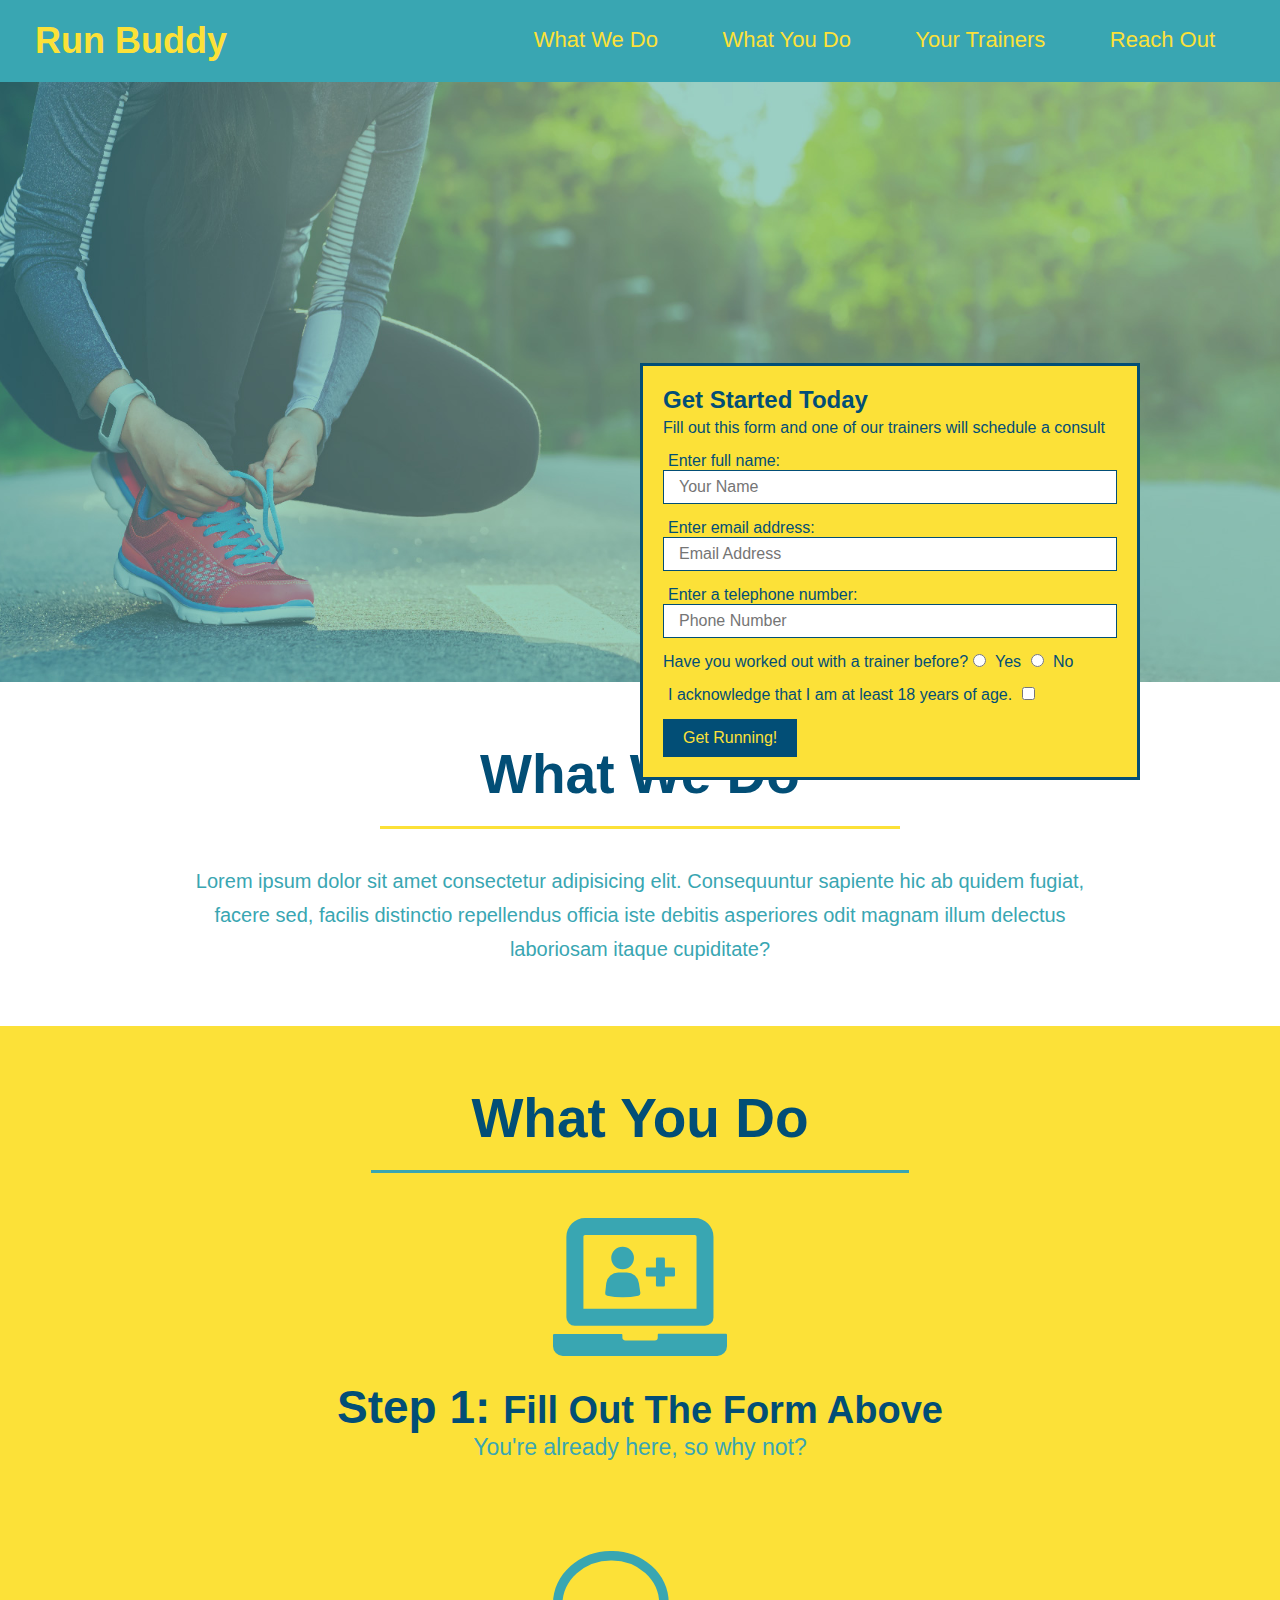
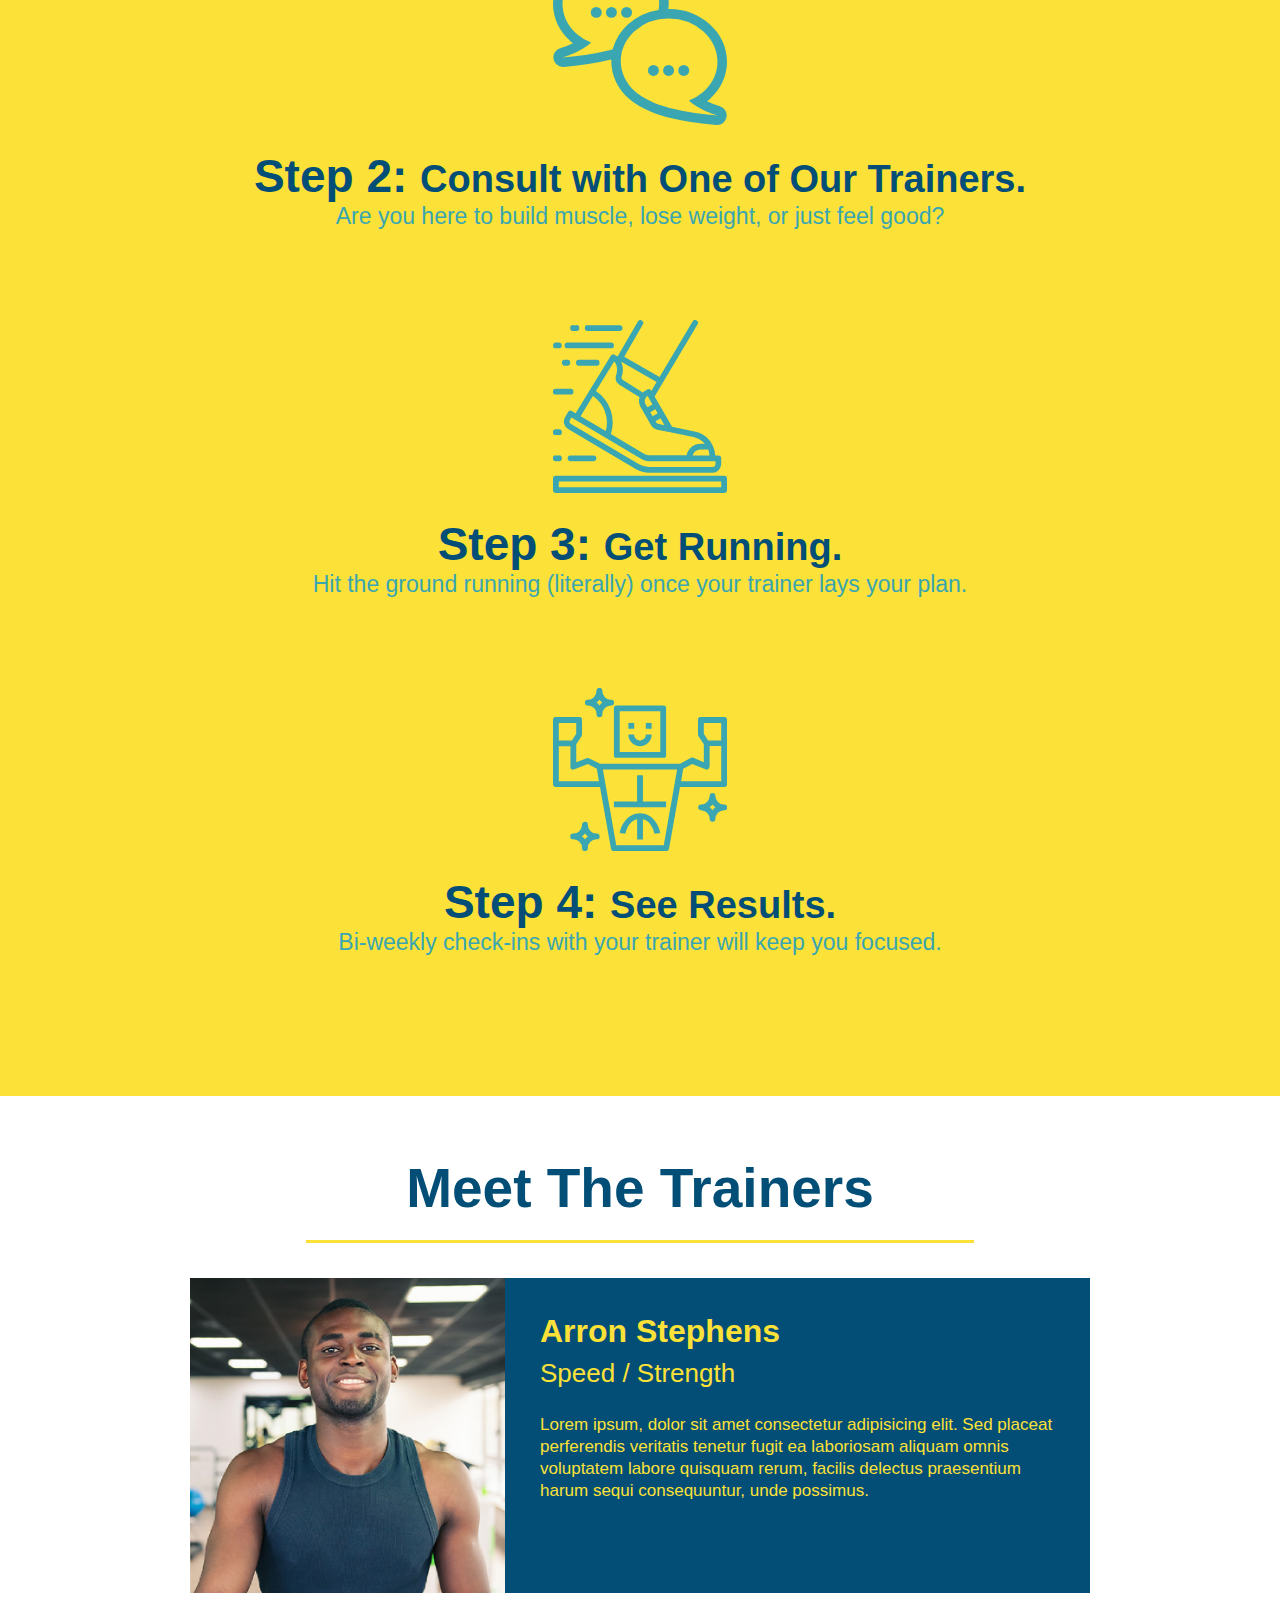
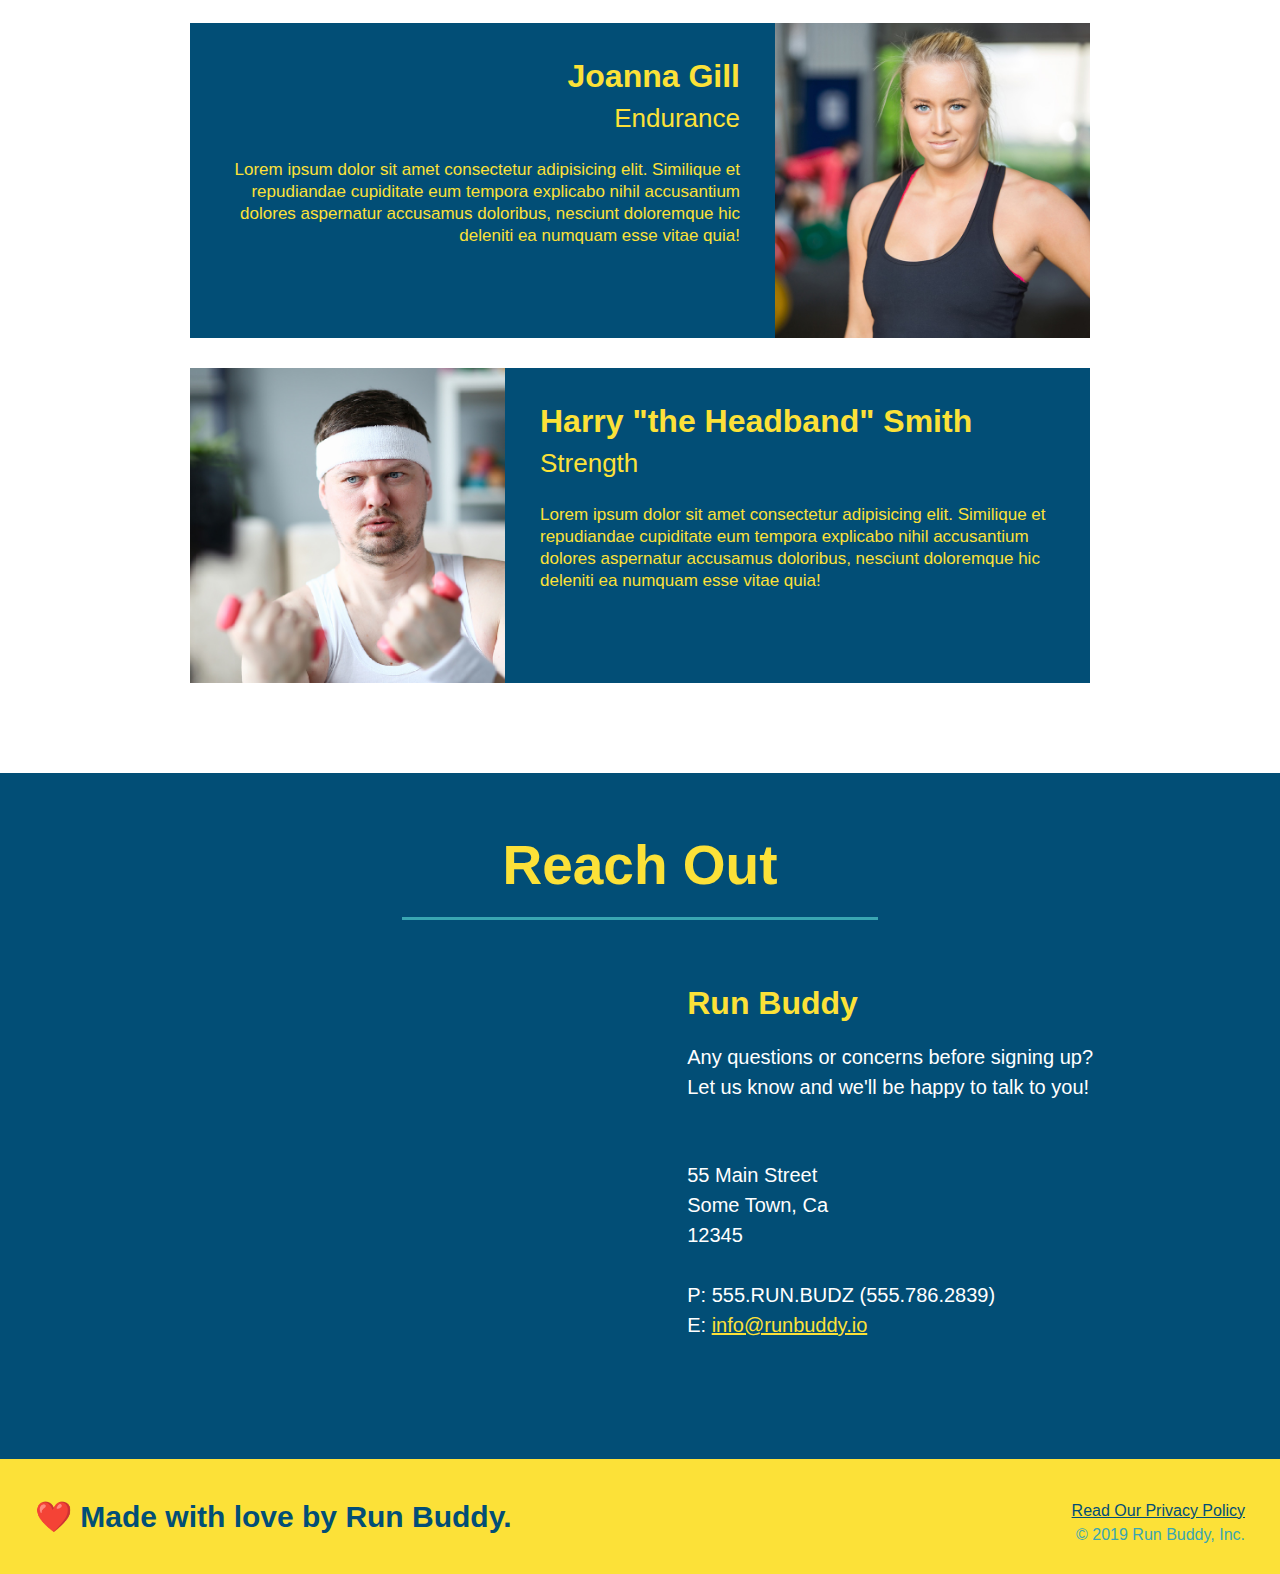
==== index.html @ 8a3dc340 "style contact info" ====
<!DOCTYPE html>
<html lang="en">
    <head>
        <meta charset="UTF-8" />
        <title>Run Buddy</title>
        <link rel="stylesheet" href="./assets/css/style.css"/>
    </head>
    <body>
        <!--NAVIGATION-->
        <header>
           <h1>
               <a href="/">Run Buddy</a></h1>
           <nav>
               <!--Unordered List ELement-->
               <ul>
                   <!--List item Element-->
                   <li>
                       <!--Anchor Element-->
                       <a href="#what-we-do">What We Do</a>
                   </li>
                   <li>
                       <a href="#what-you-do">What You Do</a>
                   </li>
                   <li>
                       <a href="#your-trainers">Your Trainers</a>
                   </li>
                   <li>
                       <a href="#reach-out">Reach Out</a>
                   </li>
               </ul>
            </nav>
        </header>
        
        <!--JUMBOTRON/HERO-->
        <section class="hero">
            <div class="hero-form">
                <h3>Get Started Today</h3>
                <p>Fill out this form and one of our trainers will schedule a consult</p>
                <!-- Add form element -->
                <form>
                    <label for="name">Enter full name:</label>
                    <input type="text" placeholder="Your Name" name="name" id="name" class="form-input"/>
                    <label for="email">Enter email address:</label>
                    <input type="email" placeholder="Email Address" name="email" id="email" class="form-input"/>
                    <label for="phone">Enter a telephone number:</label>
                    <input type="tel" placeholder="Phone Number" name="phone" id="phone" class="form-input"/>
                    <p>
                        Have you worked out with a trainer before?
                        <input type="radio" name="trainer-confirm" id="trainer-yes" />
                        <label for="trainer-yes">Yes</label>
                        <input type="radio" name="trainer-confirm" id="trainer-no" />
                        <label for="trainer-no">No</label>
                    </p>
                    <p>
                        <label for="checkbox">
                            I acknowledge that I am at least 18 years of age.
                        </label>
                        <input type="checkbox" name="age-confirm" id="checkbox" />
                    </p>
                    <button type="submit">
                        Get Running!
                    </button>
                </form>
            </div>
        </section>
        <!-- end hero -->
        
        <!--"What We Do" Section-->
        <section id="what-we-do" class="intro">
            <h2 class="section-title primary-border">What We Do</h2>
            <p>
                Lorem ipsum dolor sit amet consectetur adipisicing elit. Consequuntur sapiente hic ab quidem fugiat, facere sed, facilis distinctio repellendus officia iste debitis asperiores odit magnam illum delectus laboriosam itaque cupiditate?
            </p>
        </section>

        <!--"What You Do" Section-->
        <section id="what-you-do" class="steps">
            <h2 class="section-title secondary-border">What You Do</h2>
            <div>
                <img src="./assets/images/01-04-svgs/step-1.svg" alt=""/>
                <h3>Step 1: <span>Fill Out The Form Above</span></h3>
                <p>You're already here, so why not?</p>
            </div>

            <div>
                <img src="./assets/images/01-04-svgs/step-2.svg" alt=""/>
                <h3>Step 2: <span>Consult with One of Our Trainers.</span></h3>
                <p>Are you here to build muscle, lose weight, or just feel good?</p>
            </div>

            <div>
                <img src="./assets/images/01-04-svgs/step-3.svg" alt=""/>
                <h3>Step 3: <span>Get Running.</span></h3>
                <p>Hit the ground running (literally) once your trainer lays your plan.</p>
            </div>

            <div>
                <img src="./assets/images/01-04-svgs/step-4.svg" alt=""/>
                <h3>Step 4: <span>See Results.</span></h3>
                <p>Bi-weekly check-ins with your trainer will keep you focused.</p>
            </div>
        </section>

        <!--"Meet The Trainers" Section-->
        <section class="trainers" id="your-trainers">
            <h2 class="section-title primary-border">Meet The Trainers</h2>
            <article class="trainer">
                <img src="./assets/images/01-05-trainers/trainer-1.jpg" alt="Arron Stephens in his workout clothes, ready to pump some iron"/>
               <div class="trainer-bio text-left">
                   <h3>Arron Stephens</h3>
                    <h4>Speed / Strength</h4>
                    <p>
                    Lorem ipsum, dolor sit amet consectetur adipisicing elit. Sed placeat 
                    perferendis veritatis tenetur fugit ea laboriosam aliquam omnis voluptatem labore quisquam rerum, 
                    facilis delectus praesentium harum sequi consequuntur, unde possimus.
                    </p>
                </div>
            </article>

            <!-- second trainer bio-->
            <article class="trainer">
                <div class="trainer-bio text-right">
                    <h3>Joanna Gill</h3>
                    <h4>Endurance</h4>
                    <p>
                        Lorem ipsum dolor sit amet consectetur adipisicing elit. 
                        Similique et repudiandae cupiditate eum tempora explicabo 
                        nihil accusantium dolores aspernatur accusamus doloribus, 
                        nesciunt doloremque hic deleniti ea numquam esse vitae quia!
                    </p>
                </div>
                <img src="./assets/images/01-05-trainers/trainer-2.jpg" alt="Joanna Gill cooling off after a workout" />
            </article>

            <!-- third trainer bio -->
            <article class="trainer">
                <img src="./assets/images/01-05-trainers/trainer-3.jpg" alt="Joanna Gill cooling off after a workout" />
                <div class="trainer-bio text-left">
                    <h3>Harry "the Headband" Smith</h3>
                    <h4>Strength</h4>
                    <p>
                        Lorem ipsum dolor sit amet consectetur adipisicing elit. 
                        Similique et repudiandae cupiditate eum tempora explicabo 
                        nihil accusantium dolores aspernatur accusamus doloribus, 
                        nesciunt doloremque hic deleniti ea numquam esse vitae quia!
                    </p>
                </div>
            </article>
        </section>


        <!--"Reach Out" Section-->
        <section class="contact" id="reach-out">
            <h2 class="section-title secondary-border">Reach Out</h2>
            <div class="contact-info">
                <iframe src="https://www.google.com/maps/embed?pb=!1m18!1m12!1m3!1d3152.6038436099852!2d-122.24649484953794!3d37.799322879655556!2m3!1f0!2f0!3f0!3m2!1i1024!2i768!4f13.1!3m3!1m2!1s0x808f873d0c68a0df%3A0xd784c2291c7b2794!2s718%20E%2022nd%20St%2C%20Oakland%2C%20CA%2094606!5e0!3m2!1sen!2sus!4v1647657589157!5m2!1sen!2sus" 
                style="border:0;" 
                allowfullscreen="" 
                loading="lazy">
                </iframe>
                <div>
                    <h3>Run Buddy</h3>
                    <p>
                        Any questions or concerns before signing up? 
                        <br/>
                        Let us know and we'll be happy to talk to you!
                    </p> 
                    <br/>
                    <address>
                        55 Main Street <br/>
                        Some Town, Ca <br/>
                        12345<br/>
                        <br/>
                        P: 555.RUN.BUDZ (555.786.2839)<br/>
                        E: <a href="mailto:info@runbuddy.io">info@runbuddy.io</a>
                    </address>
                </div>
            </div>
        </section>

        <!--Footer-->
        <footer>
            <h2>❤️ Made with love by Run Buddy.</h2>
            <div>
                <a href="#">Read Our Privacy Policy</a> <br/>
                &copy; 2019 Run Buddy, Inc.
            </div>
        </footer>
    </body>

</html>
---- assets/css/style.css ----
/* REMOVING DEFAULT BROWSER STYLING */
* {
    margin: 0;
    padding: 0;
    box-sizing: border-box;
}
/* SETTING DEFAULT FONT COLOR/FAMILY */
body {
    color: #39a6b2;
    font-family: Helvetica, Arial, sans-serif;
}
/* BEGIN HEADER */
/* HEADER POSITION/ BACKGROUND COLOR */
header {
    padding: 20px 35px;
    background-color: #39a6b2;
}
/* HEADER FONT STYLE/COLOR */
header h1 {
    font-weight: bold;
    font-size: 36px;
    color: #fce138;
    margin: 0;
    /* ADDING SPACE FOR NAV LINKS IN HEADER BLOCK */
    display: inline;
}
/* REMOVING BLUE UNDERLINE OF <a> /ADDING COLOR */
header a {
    text-decoration: none;
    color: #fce138;
}
/* MOVING NAV LINKS TO THE RIGHT OF THE PAGE */
header nav {
    float: right;
    margin: 7px 0;
}
/* CHANGING NAV <li> ELEM FROM BLOCK TO INLINE */
header nav ul li {
    display: inline;
}
/* FURTHER STYLING FONT OF NAV LINKS */
header nav ul li a {
    margin: 0 30px;
    font-weight: lighter;
    font-size: 22px;
}
/* END HEADER */

/* FOOTER STYLING */
/* FOOTER BGRND COLOR & POSITION */
footer {
    background: #fce138;
    width: 100%;
    padding: 40px 35px;
}
/*ALLOW SPACE FOR RIGHT HAND <div> INLINE ELEMENT*/
/*FONT COLOR/ LOCATION FOR h2 ELEMENT*/
footer h2 {
    display: inline;
    color: #024e76;
    font-size: 30px;
    margin: 0;
}
/*STYLE FOR <div> CONTAINER*/
footer div {
    float: right;
    line-height: 1.5;
    text-align: right;
}
footer a {
    color: #024e76;
}
/* END FOOTER */

/* BEGIN HERO STYLE */
.hero {
    background-image: url(../images/hero-image.jpeg);
    height: 600px;
    background-size: cover;
    background-position: center;
}
/* END HERO STYLE */

/* BEGIN HERO-FORM */
.hero-form {
    border: solid 3px #024e76; 
    background-color: #fce138;
    padding: 20px;
    width: 500px;
    color: #024e76;
    position: absolute;
    bottom: 120px;
    right: 140px;
}
.hero-form h3 {
    font-size: 24px;
    margin: 0px;
}
.hero-form p {
    margin: 5px 0 15px 0;
}
.form-input {
    border: 1px solid #024e76;
    display: block;
    padding: 7px 15px;
    font-size: 16px;
    color: #024e76;
    width: 100%;
    margin-bottom: 15px;
}
.hero-form label {
    margin: 0px 5px;
}
.hero-form button {
    color: #fce138;
    background-color: #024e76;
    border: none;
    padding: 10px 20px;
    font-size: 16px;
}
/* END HERO-FORM */

/* SECTION STYLE */
section {
    padding: 60px;
}
/* STYLE h2 ELEMENTS */
.section-title {
    font-size: 55px;
    color: #024e76;
    margin-bottom: 35px;
    padding: 0 100px 20px 100px;
    display: inline-block;
    border-bottom: 3px solid;
}

.primary-border {
    border-color:#fce138;
}

.secondary-border {
    border-color: #39a6b2;
}
/* END h2 ELEMENTS */

/* WHAT WE DO */
.intro {
    text-align: center;
}
.intro p {
    line-height: 1.7;
    color: #39a6b2;
    width: 80%;
    font-size: 20px;
    margin: 0 auto;
}
/* END WHAT WE DO */

/* BEGIn WHAT YOU DO */
.steps {
    text-align: center;
    background: #fce138
}
.steps div {
    margin-bottom: 80px;
}

.steps img {
    width: 15%;
    margin: 10px 0;
}

.steps h3 {
    color: #024e76;
    font-size: 46px;
    margin-top: 10px;
}

.steps span {
    font-size: 38px;
}

.steps p {
    color: #39a6b2;
    font-size: 23px;
}
/* END SECTION STYLE */

/* BEGIN TRAINERS STYLE */
.trainers {
    text-align: center;
}

.trainer {
    width: 900px;
    margin: 0 auto 30px auto;
    background: #024e76;
    color: #fce138;
    overflow: auto;
}

.trainer img {
    width: 35%;
    float: left;
}

.trainer-bio {
    padding: 35px;
    float: left;
    width: 65%;
}

.text-left {
    text-align: left;
}

.text-right {
    text-align: right;
}

.trainer-bio h3 {
    font-size: 32px;
    margin-bottom: 8px;
}

.trainer-bio h4 {
    font-weight: lighter;
    font-size: 26px;
    margin-bottom: 25px;
}

.trainer-bio p {
    font-size: 17px;
    line-height: 1.3;
}
/* END TRAINER SECTION */

/* REACH OUT SECTION */
.contact {
    text-align: center;
    background: #024e76;
}
.contact h2 {
    color: #fce138;
}
.contact-info iframe {
    margin: 20px;
    width: 400px;
    height: 400px;
}
.contact-info div {
    width: 410px;
    display: inline-block;
    vertical-align: top;
    text-align: left;
    margin: 30px 0 0 60px;
    color: white;
  }
.contact-info h3 {
    font-size: 32px;
    color: #fce138;
}
.contact-info p, .contact-info address {
    margin: 20px 0;
    line-height: 1.5;
    font-size: 20px;
    font-style: normal;
}
.contact-info a {
    color: #fce138
}

/* REACH OUT STYLE END */
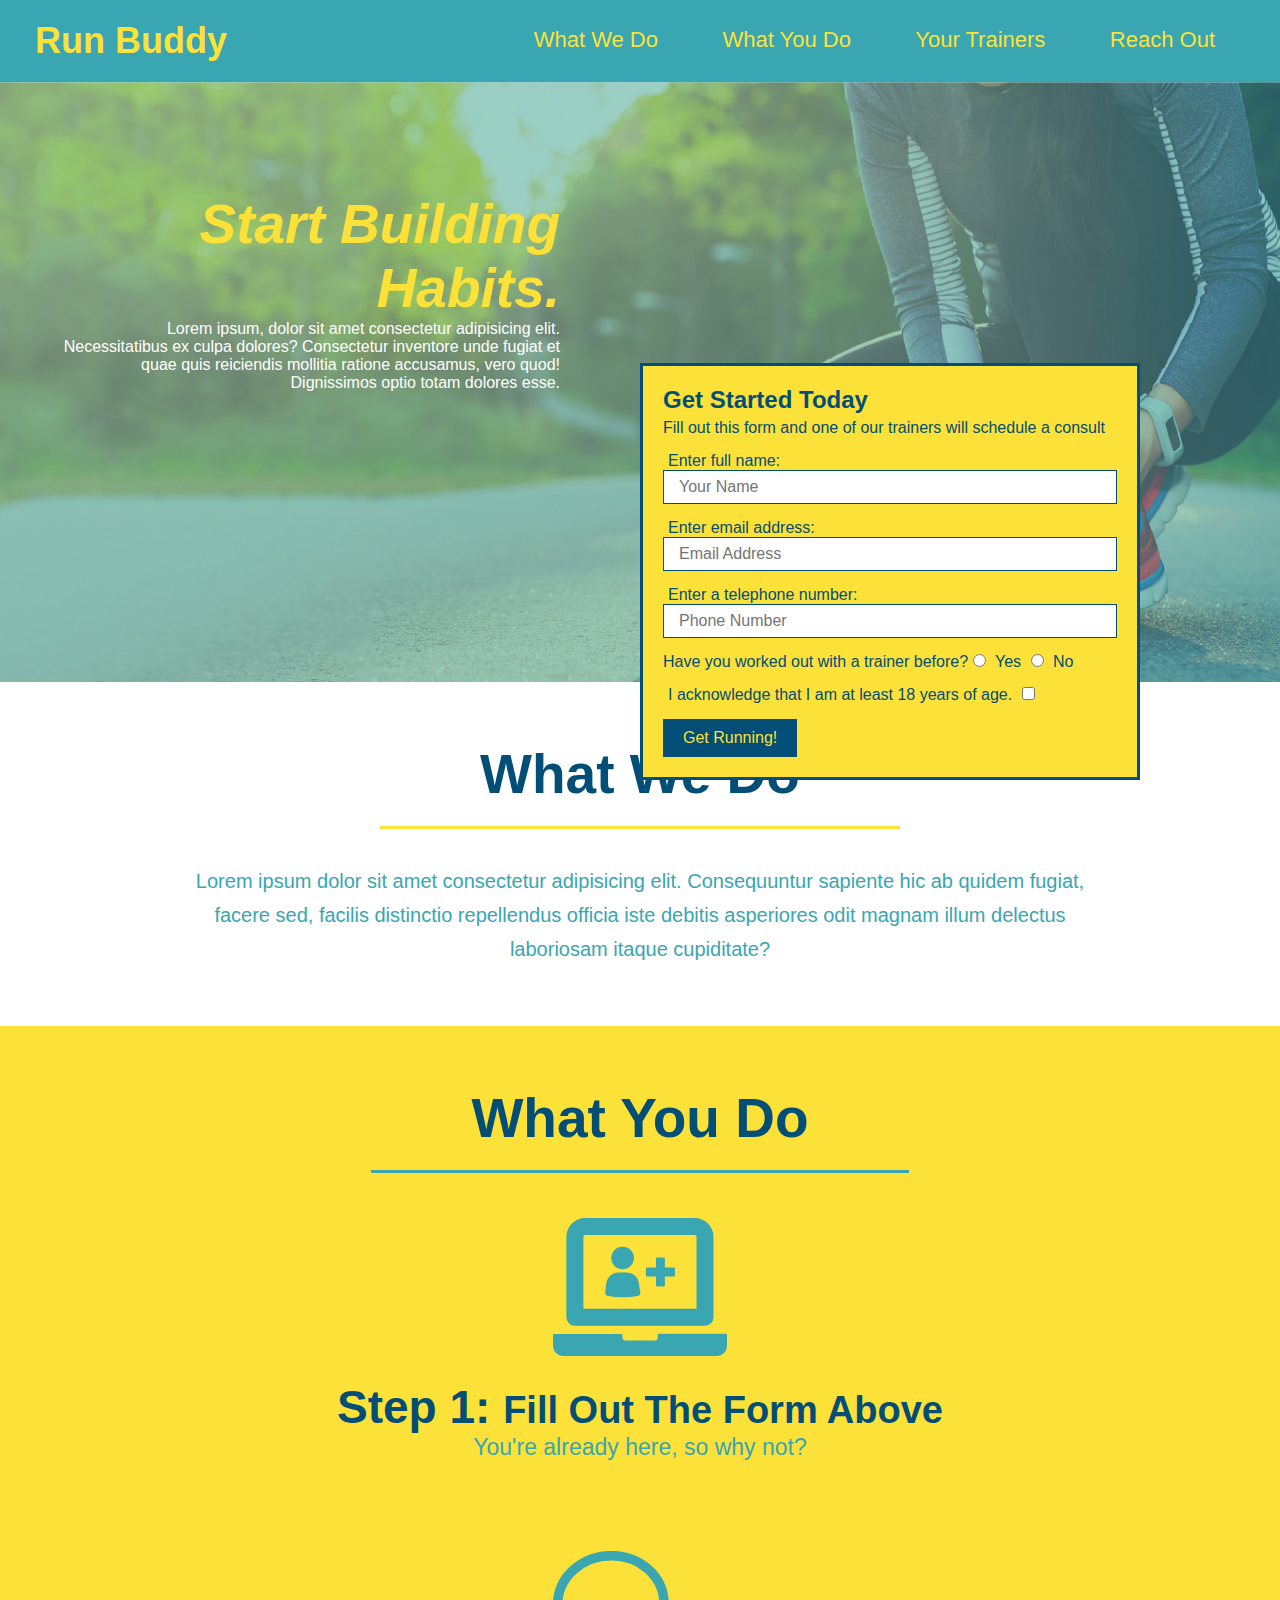
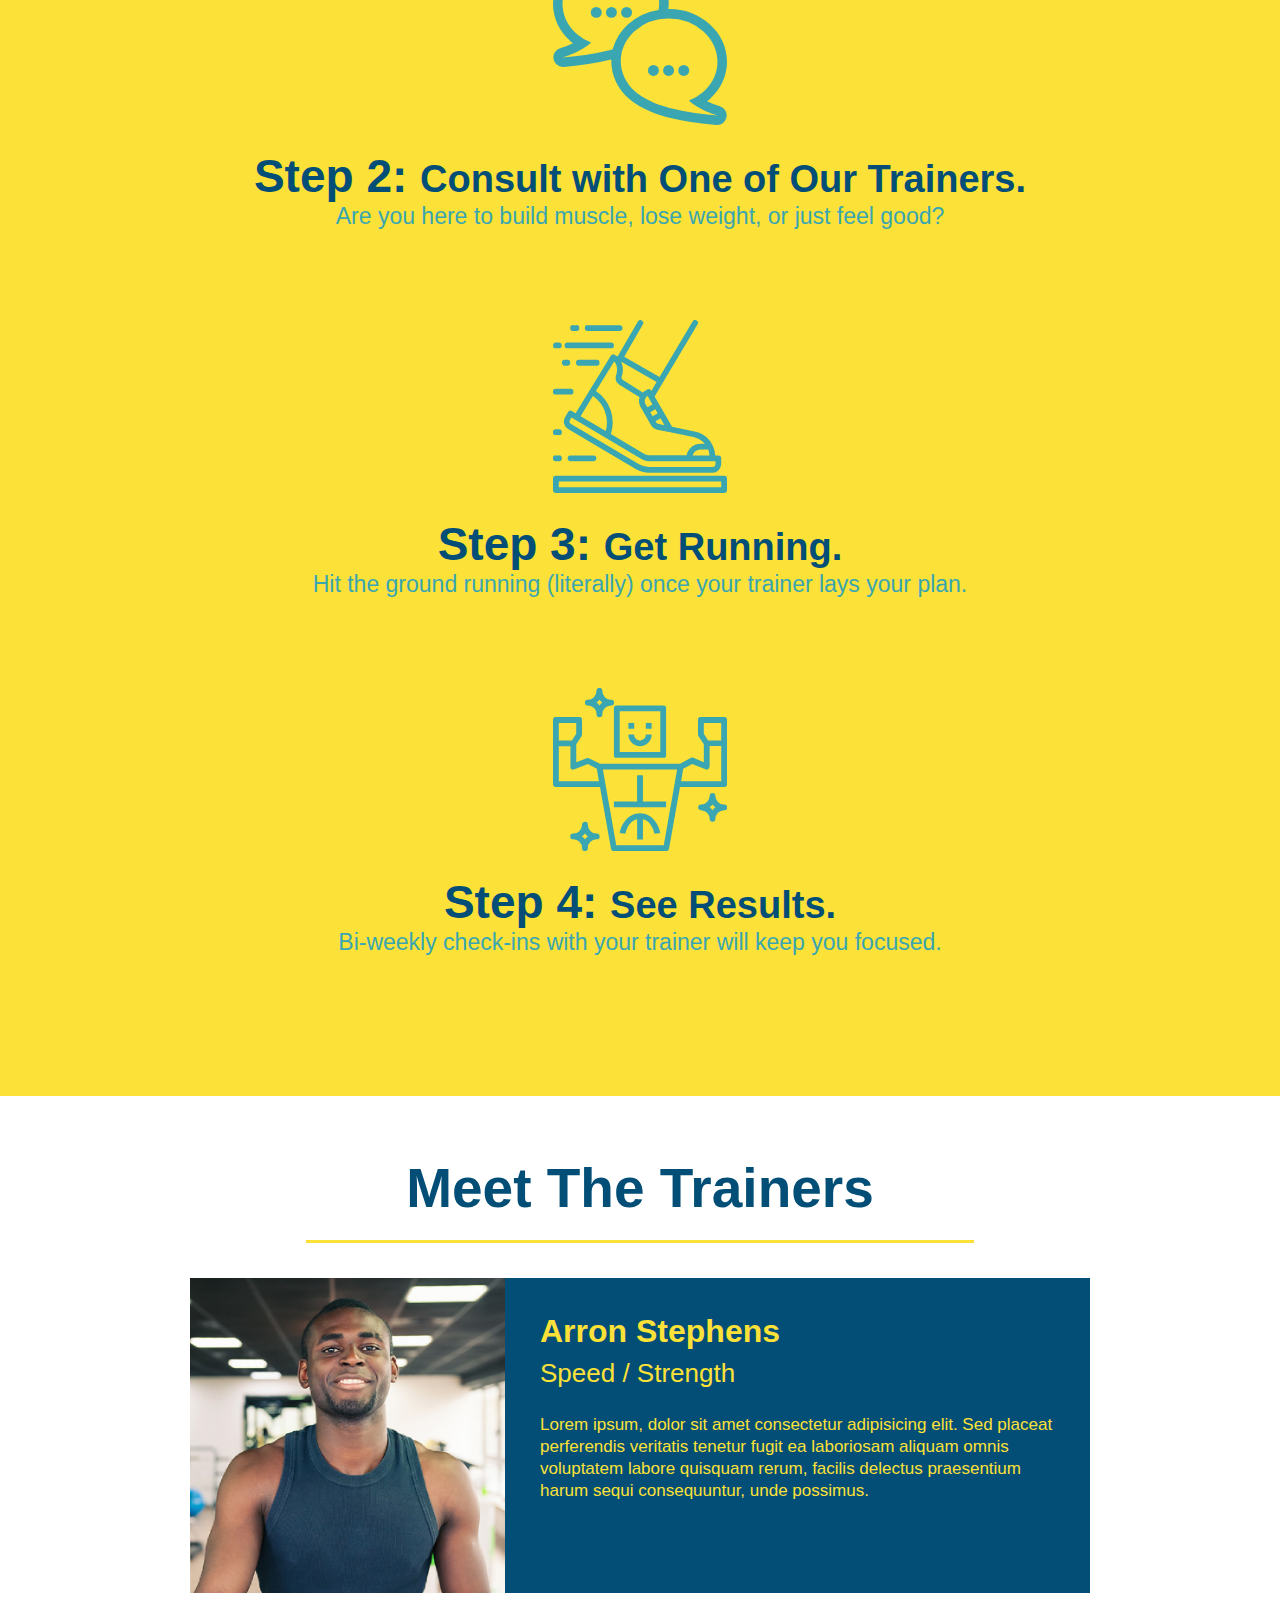
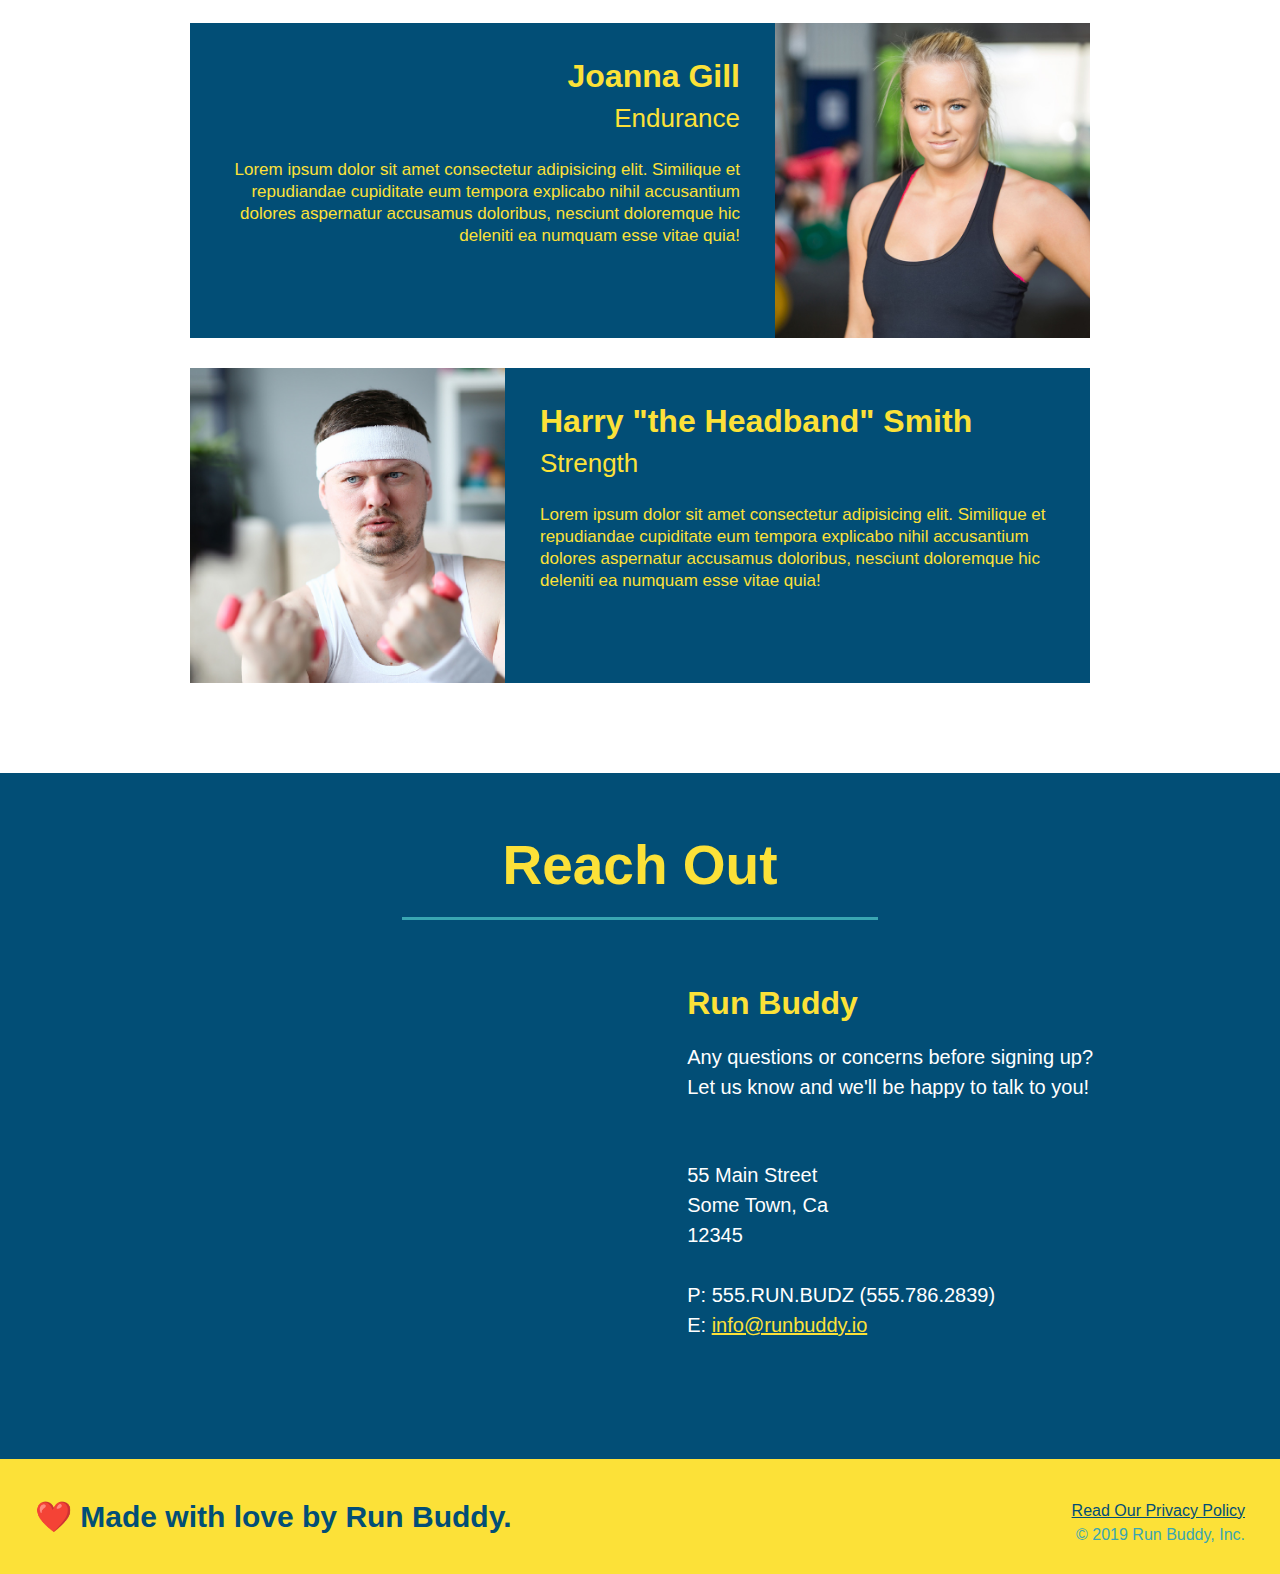
==== commit 1571bd16: "add content to hero and replace image" ====
--- a/index.html
+++ b/index.html
@@ -9,7 +9,7 @@
         <!--NAVIGATION-->
         <header>
            <h1>
-               <a href="/">Run Buddy</a></h1>
+               <a href="./index.html">Run Buddy</a></h1>
            <nav>
                <!--Unordered List ELement-->
                <ul>
@@ -33,6 +33,16 @@
         
         <!--JUMBOTRON/HERO-->
         <section class="hero">
+            <article class="hero-text">
+                <h1>Start Building Habits.</h1>
+                <p>
+                    Lorem ipsum, dolor sit amet consectetur adipisicing elit. 
+                    Necessitatibus ex culpa dolores? Consectetur inventore 
+                    unde fugiat et quae quis reiciendis mollitia ratione 
+                    accusamus, vero quod! Dignissimos optio totam dolores esse.
+                </p>
+
+            </article>
             <div class="hero-form">
                 <h3>Get Started Today</h3>
                 <p>Fill out this form and one of our trainers will schedule a consult</p>
@@ -182,7 +192,7 @@
         <footer>
             <h2>❤️ Made with love by Run Buddy.</h2>
             <div>
-                <a href="#">Read Our Privacy Policy</a> <br/>
+                <a href="./privacy-policy.html">Read Our Privacy Policy</a> <br/>
                 &copy; 2019 Run Buddy, Inc.
             </div>
         </footer>
--- a/assets/css/style.css
+++ b/assets/css/style.css
@@ -72,15 +72,29 @@
 }
 /* END FOOTER */
 
-/* BEGIN HERO STYLE */
+/* homepage hero */
 .hero {
     background-image: url(../images/hero-image.jpeg);
     height: 600px;
     background-size: cover;
     background-position: center;
 }
-/* END HERO STYLE */
-
+
+/* BEGIN HERO-TEXT */
+.hero-text {
+    float: center;
+    text-align: right;
+    width: 500px;
+    padding: 50px 0 650px 0;
+}
+.hero-text h1 {
+    color: #fce138;
+    font-style: italic;
+    font-size: 55px;
+}
+.hero-text p {
+    color: white;
+}
 /* BEGIN HERO-FORM */
 .hero-form {
     border: solid 3px #024e76; 
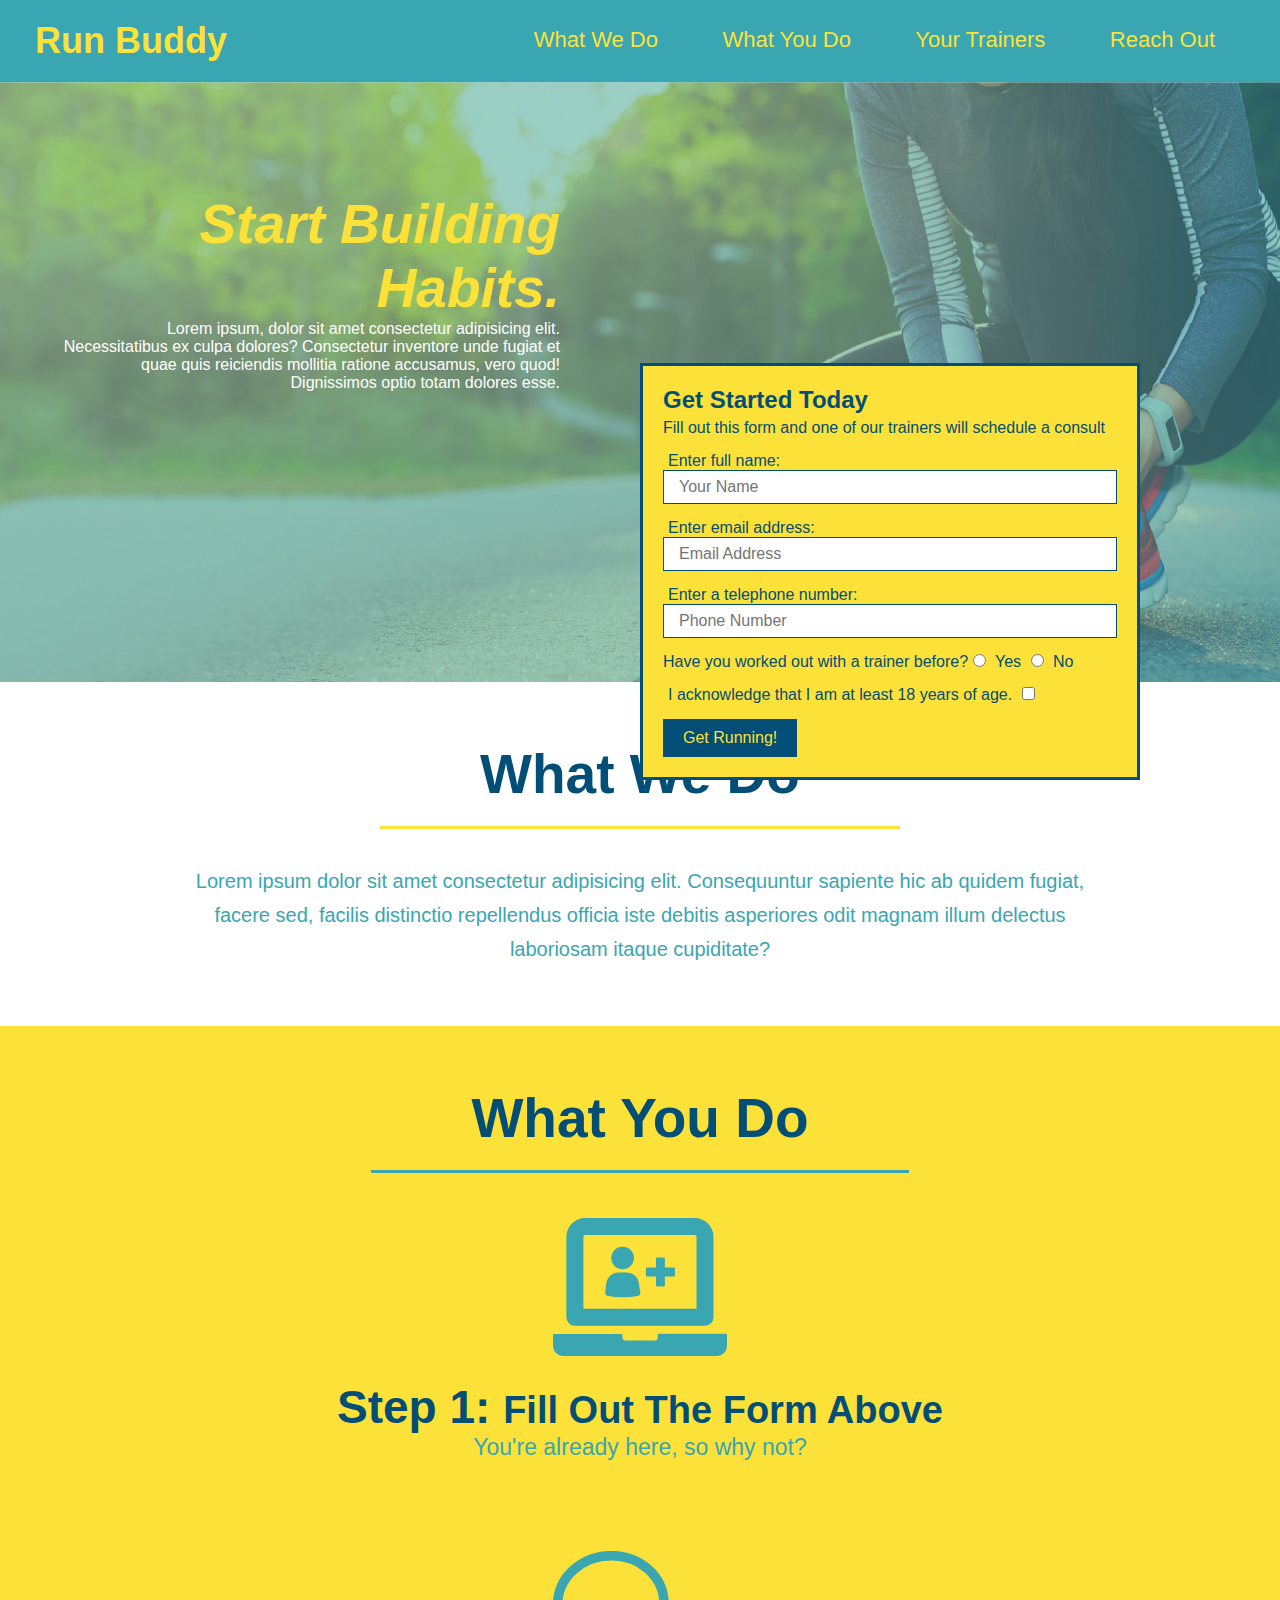
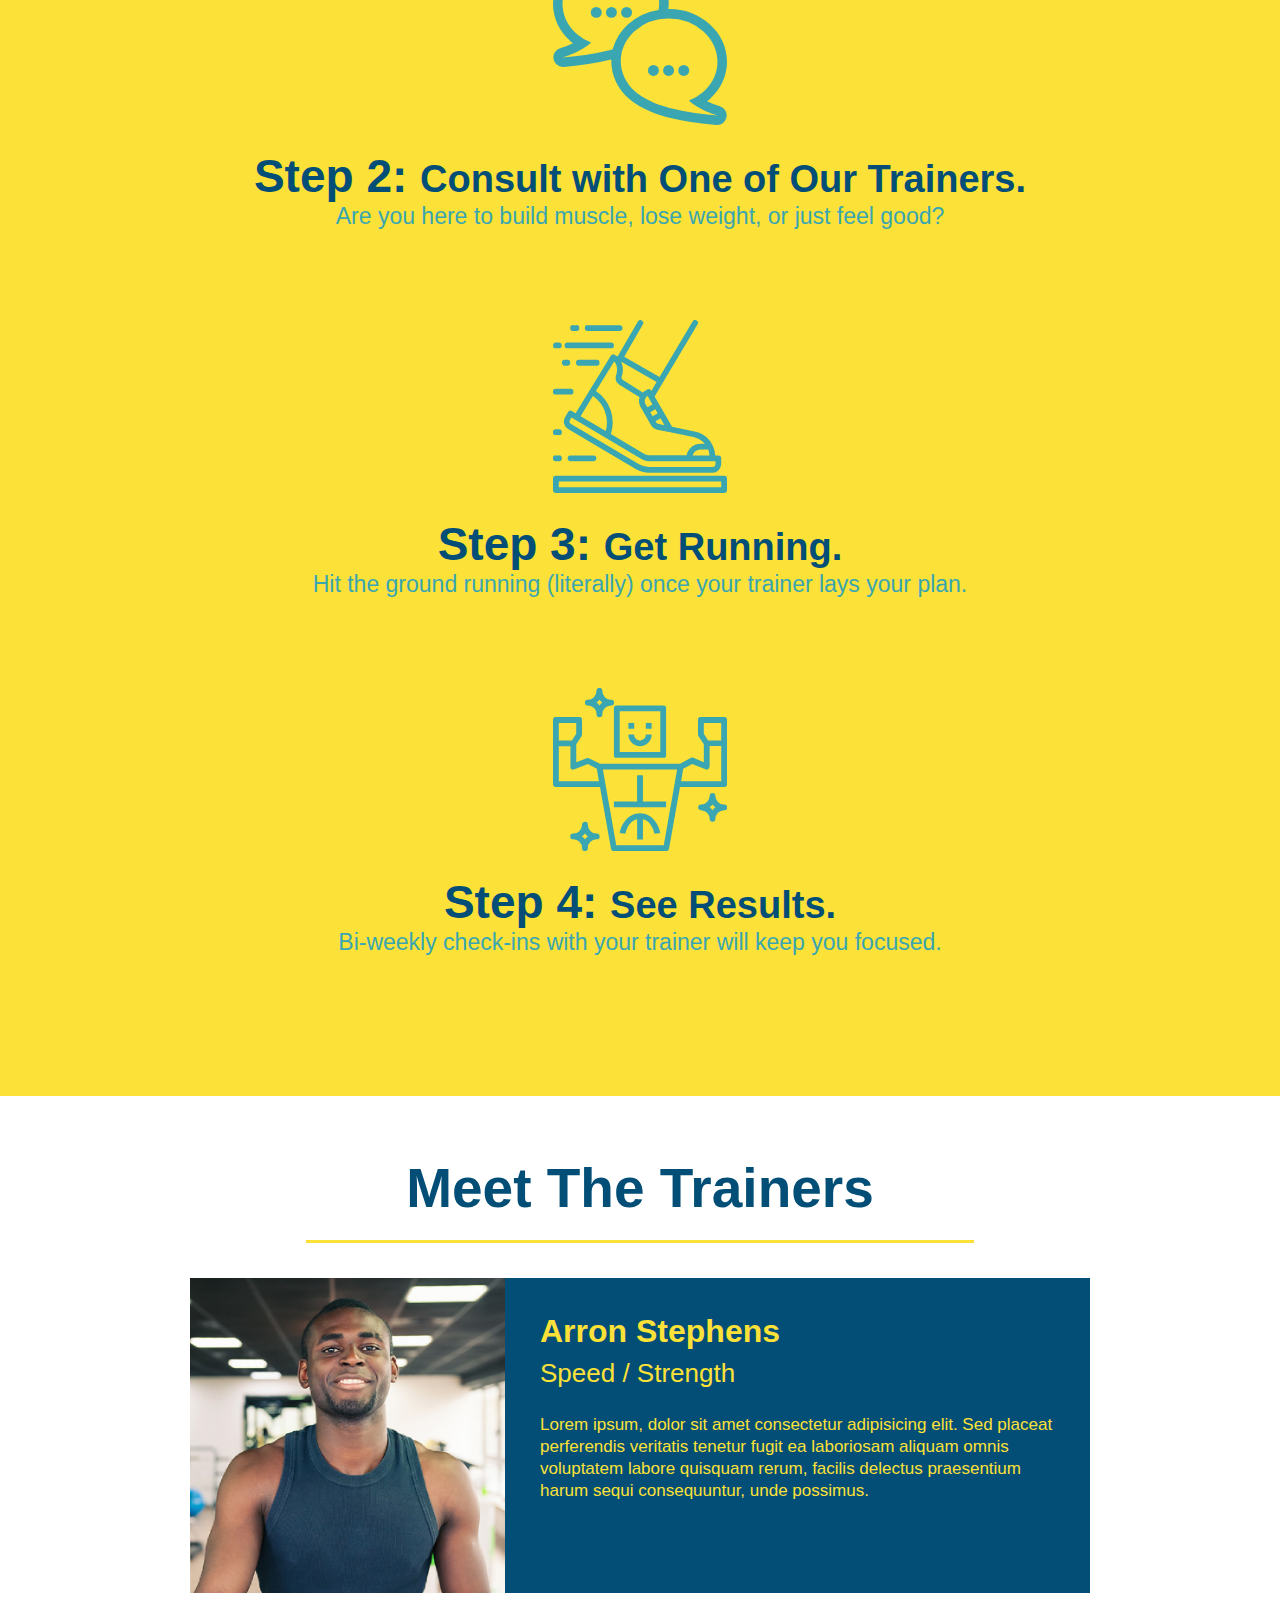
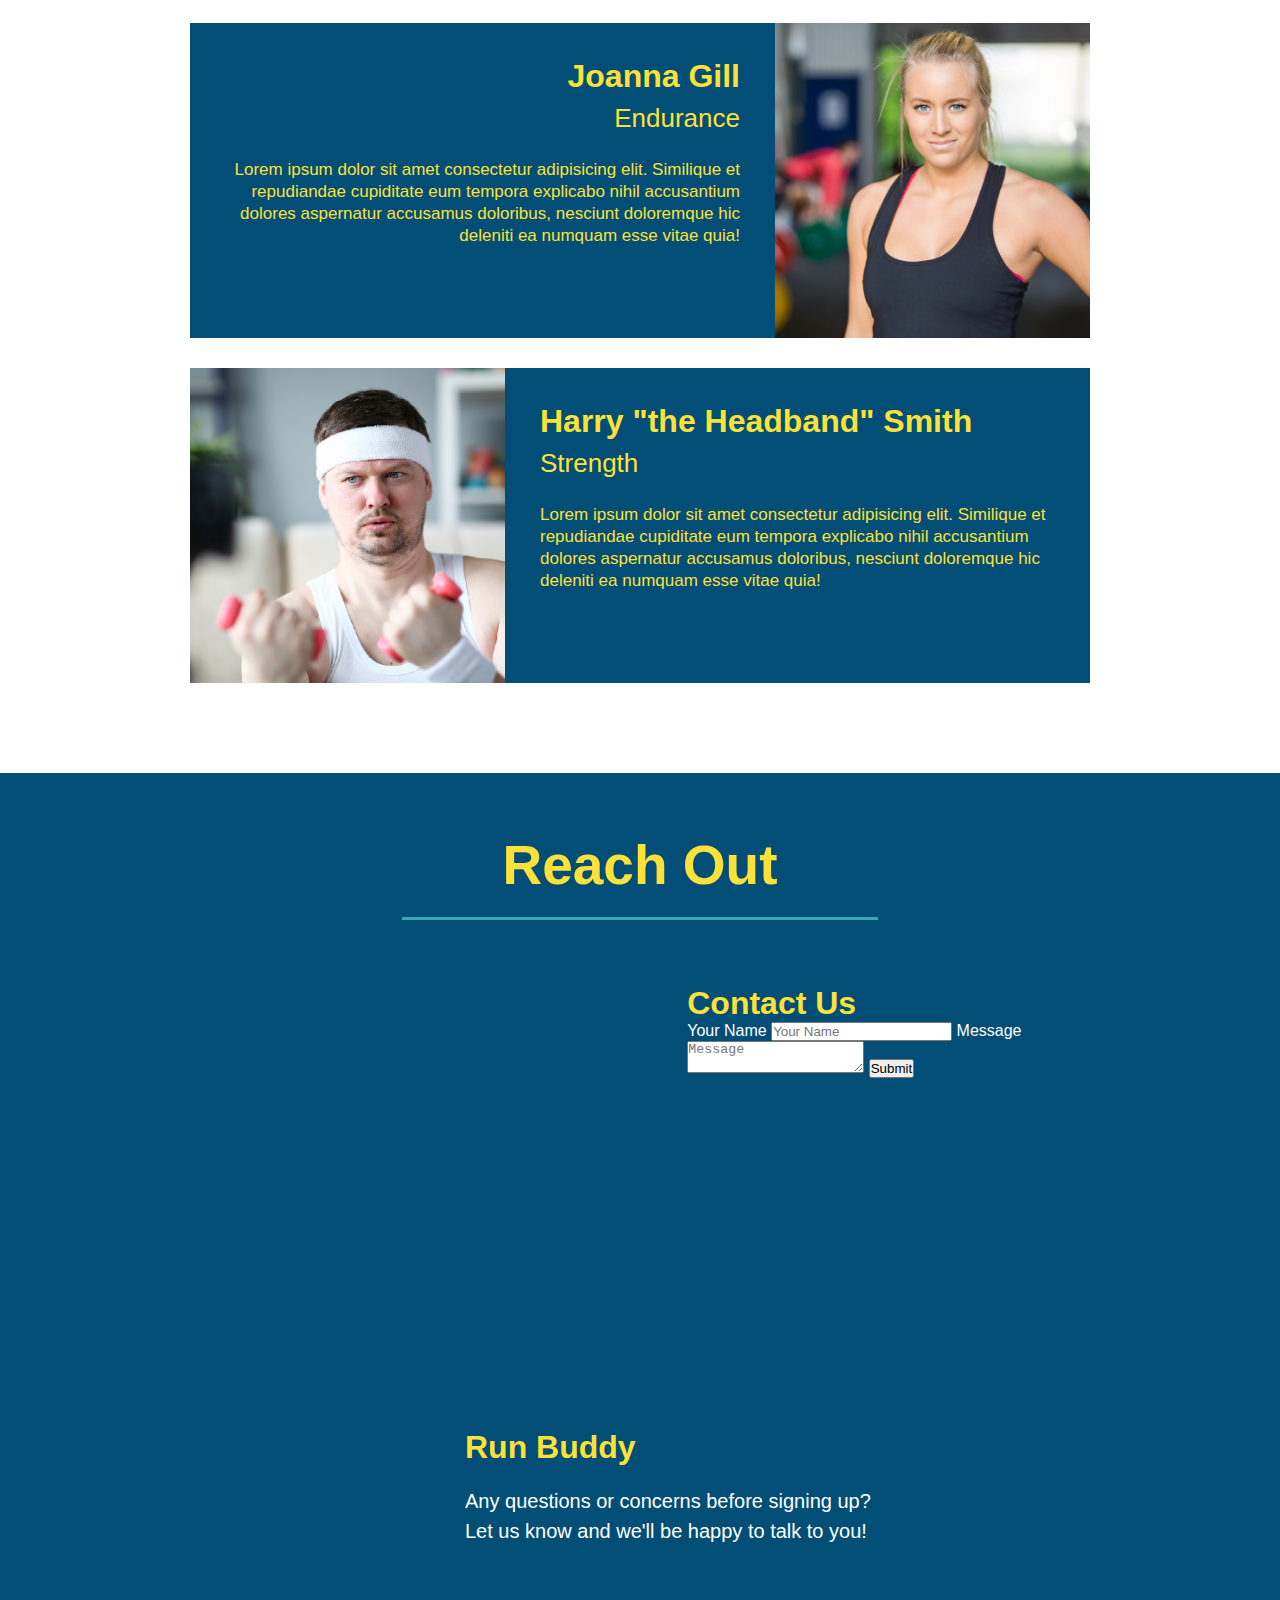
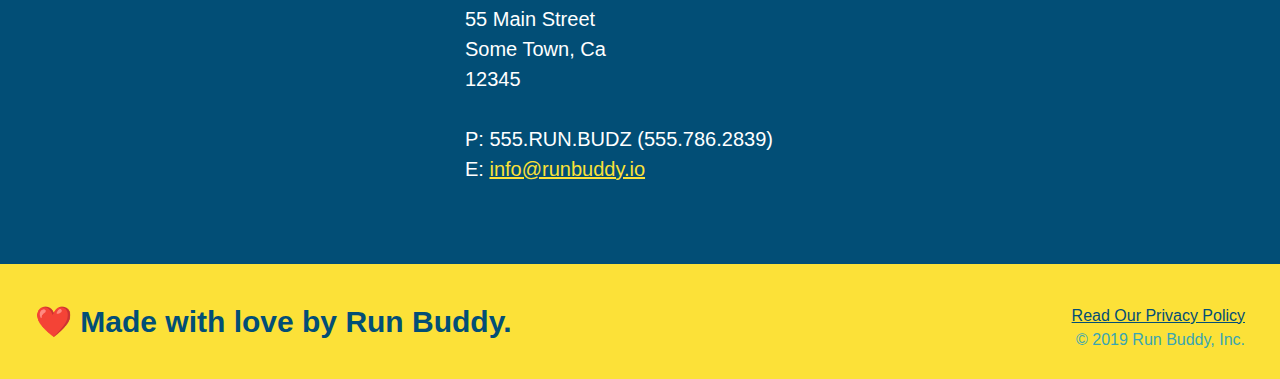
==== commit e7682516: "add contact form" ====
--- a/index.html
+++ b/index.html
@@ -168,6 +168,18 @@
                 allowfullscreen="" 
                 loading="lazy">
                 </iframe>
+                <div class="contact-form">
+                    <h3>Contact Us</h3>
+                    <form>
+                        <label for="contact-name">Your Name</label>
+                        <input type="text" id="contact-name" placeholder="Your Name" />
+
+                        <label for="contact-message">Message</label>
+                        <textarea id="contact-message" placeholder="Message"></textarea>
+
+                        <button type="submit">Submit</button>
+                    </form>
+                </div>
                 <div>
                     <h3>Run Buddy</h3>
                     <p>
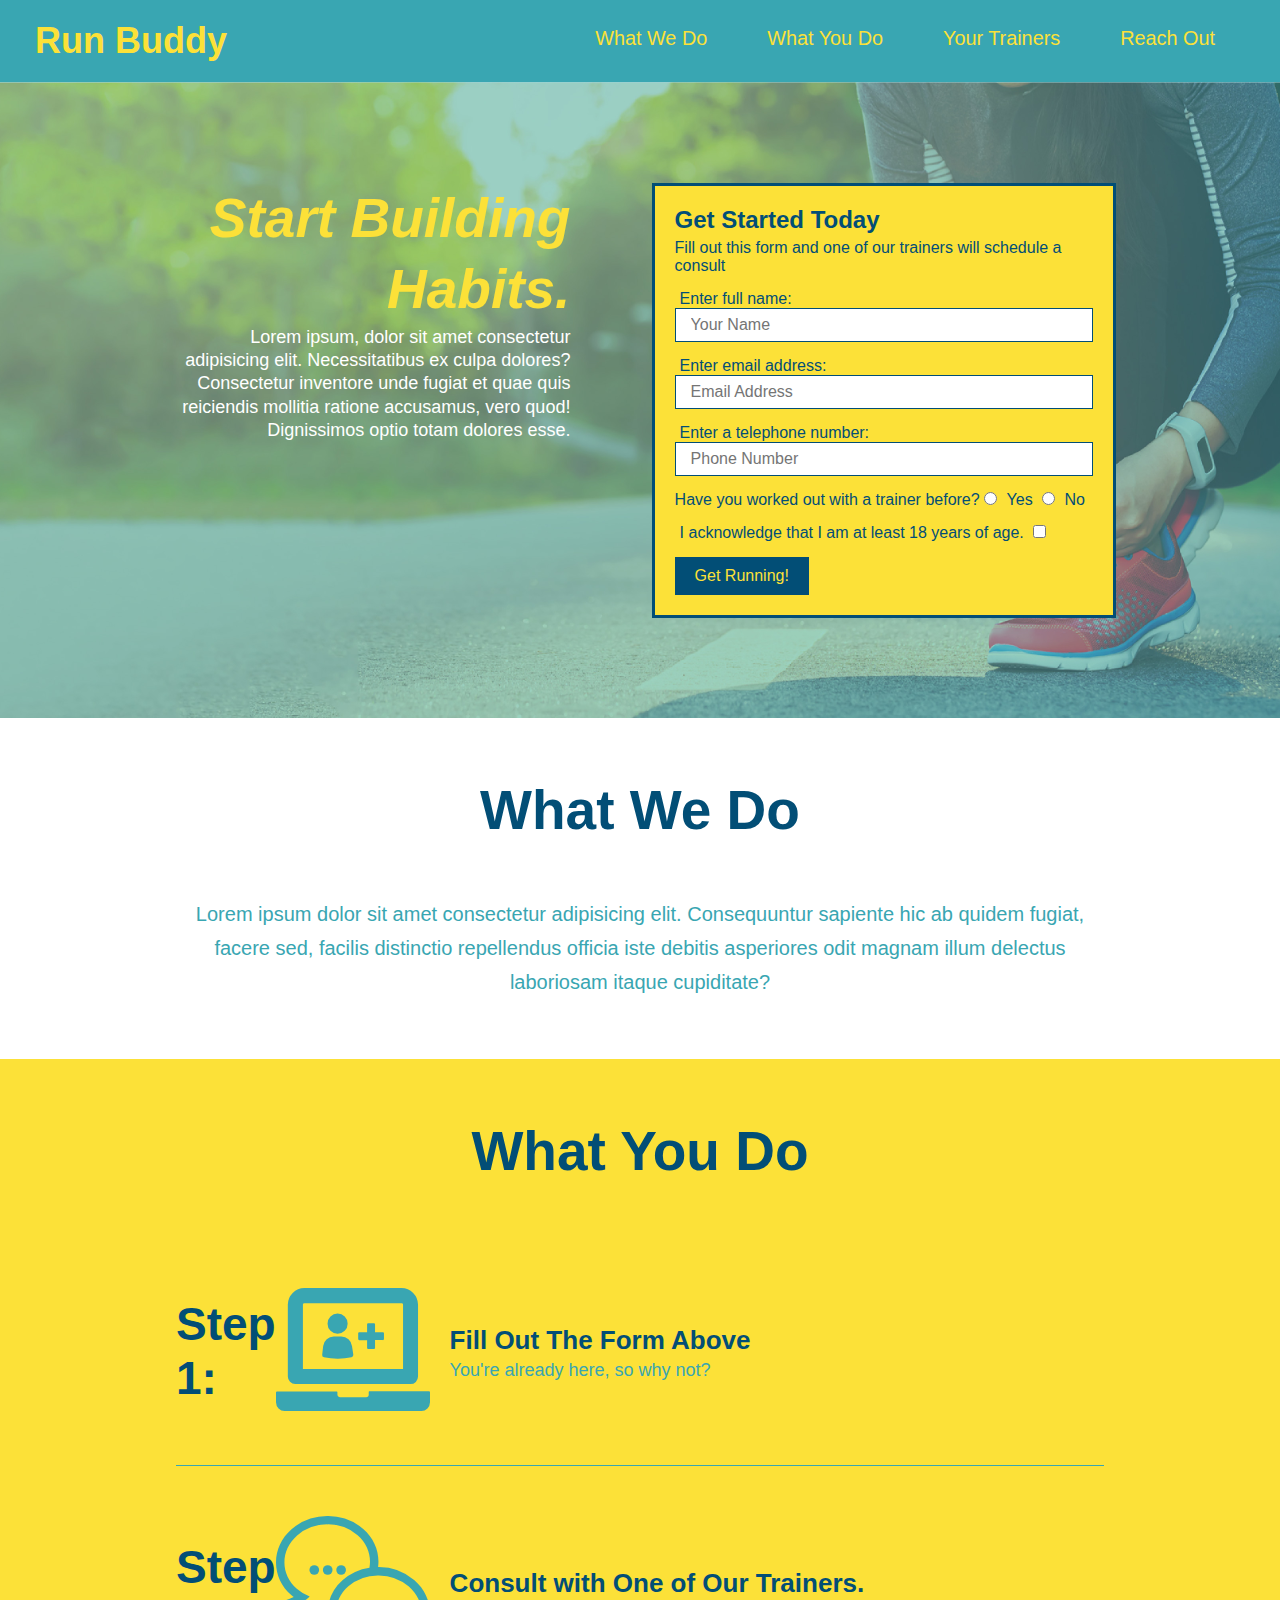
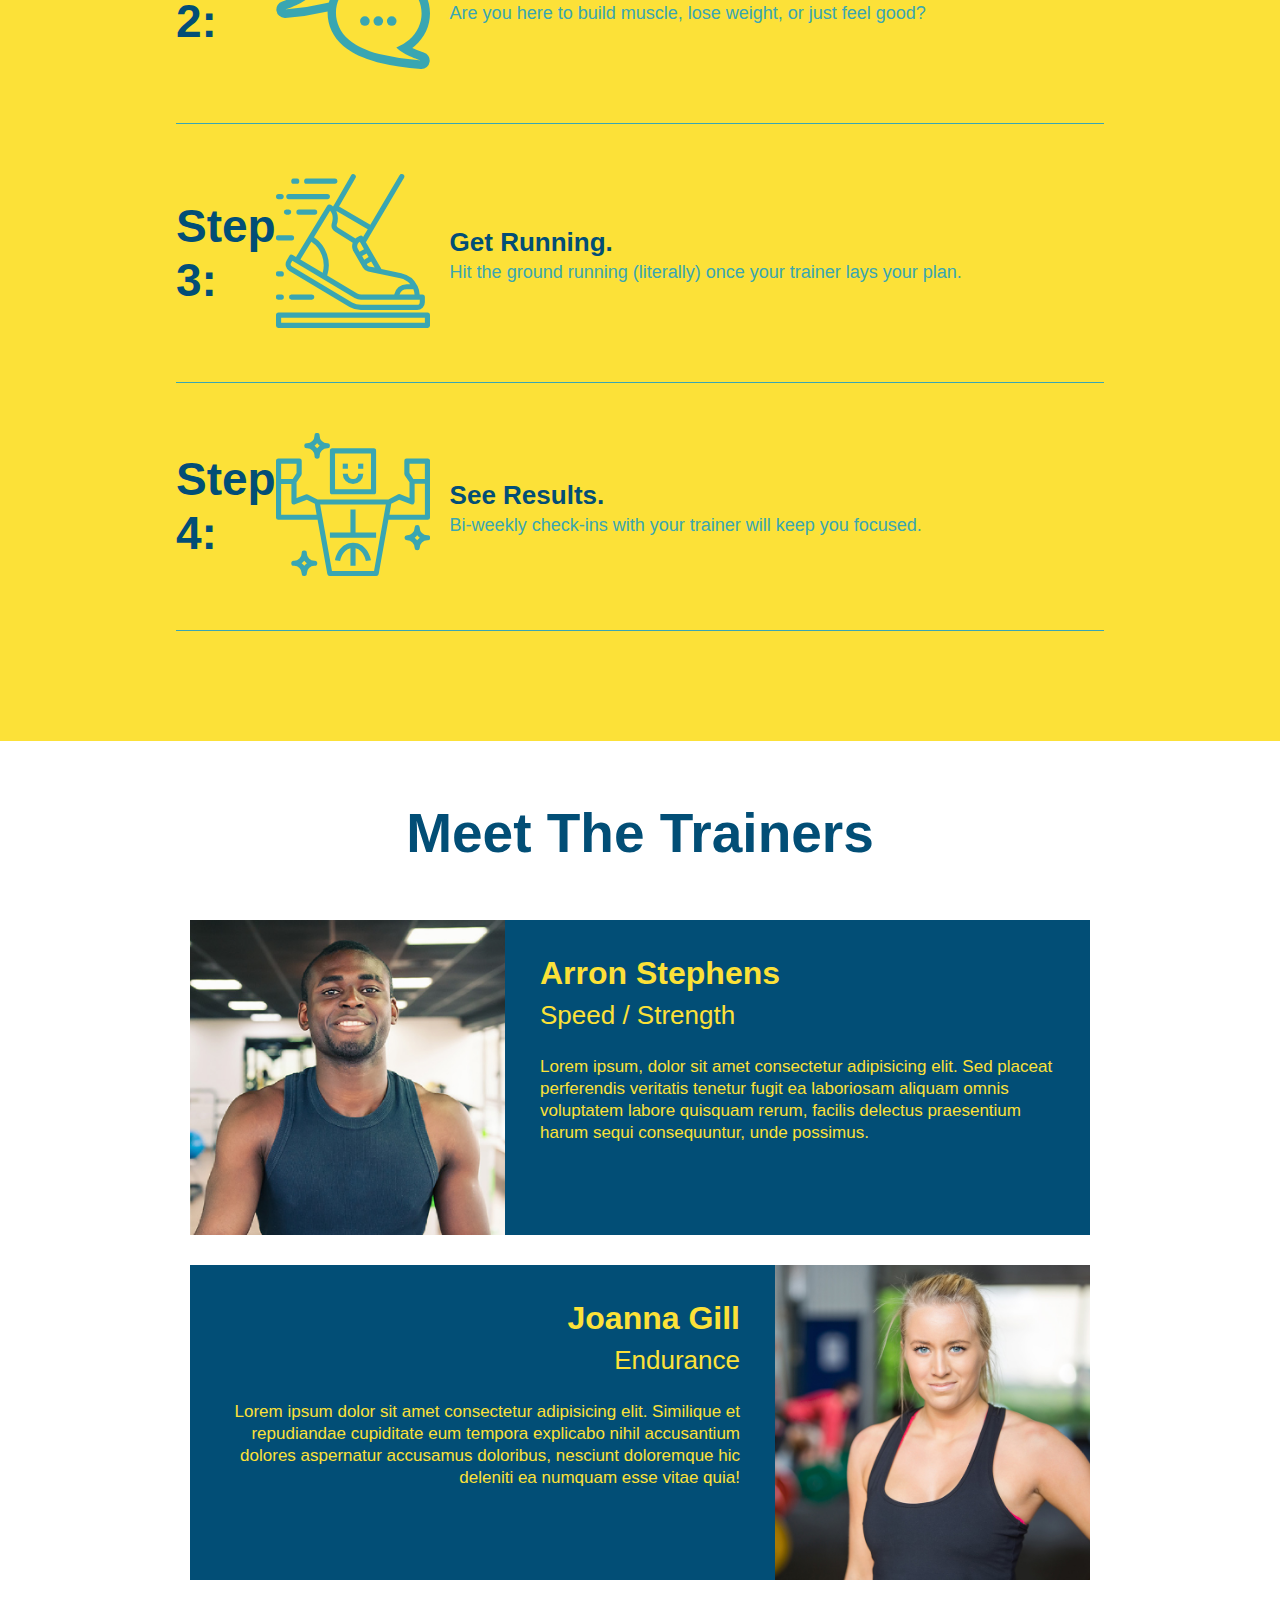
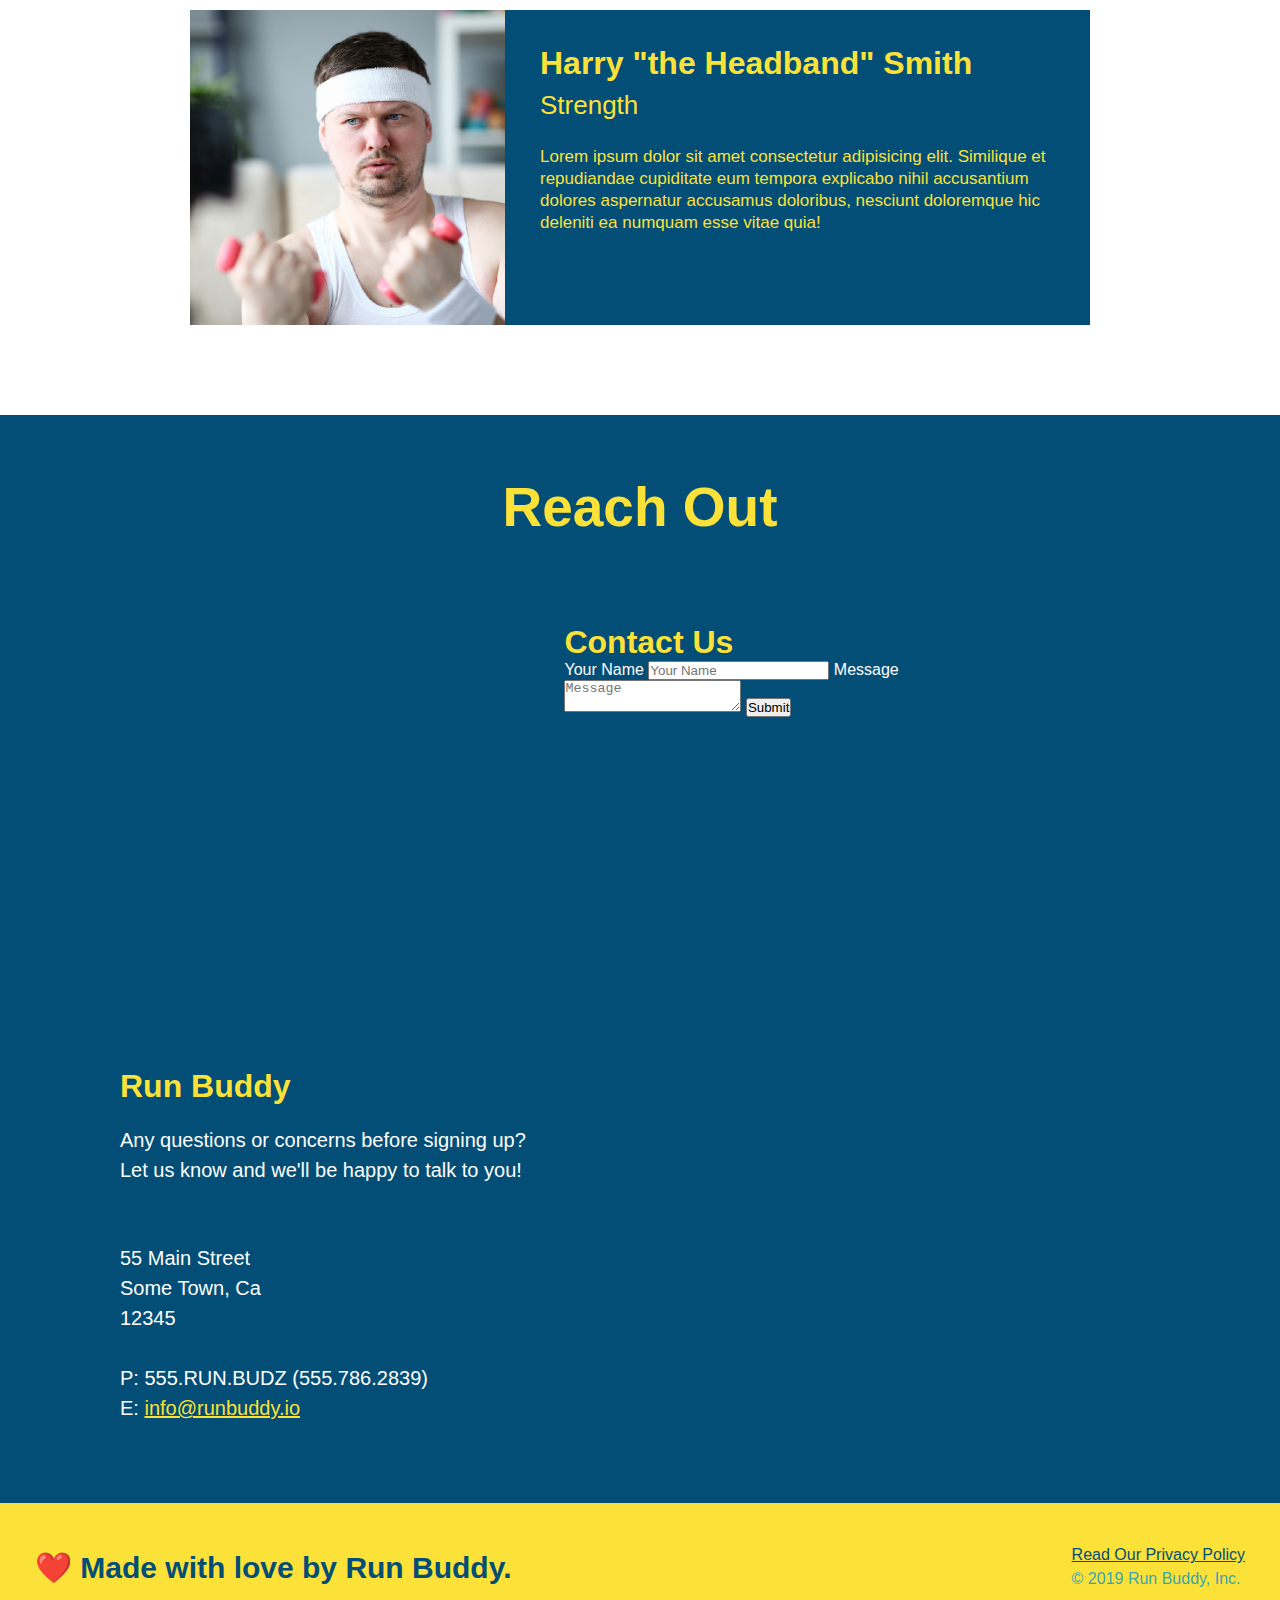
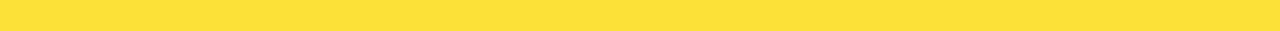
==== commit 6480c038: "add flexbox to the steps" ====
--- a/index.html
+++ b/index.html
@@ -77,43 +77,85 @@
         
         <!--"What We Do" Section-->
         <section id="what-we-do" class="intro">
-            <h2 class="section-title primary-border">What We Do</h2>
-            <p>
-                Lorem ipsum dolor sit amet consectetur adipisicing elit. Consequuntur sapiente hic ab quidem fugiat, facere sed, facilis distinctio repellendus officia iste debitis asperiores odit magnam illum delectus laboriosam itaque cupiditate?
-            </p>
+            <div class="flex-row">
+                <h2 class="section-title primary-border">
+                    What We Do
+                </h2>
+            </div>
+            <div class="flex-row">
+                <p>
+                    Lorem ipsum dolor sit amet consectetur adipisicing elit. Consequuntur sapiente hic ab quidem fugiat, facere sed, facilis distinctio repellendus officia iste debitis asperiores odit magnam illum delectus laboriosam itaque cupiditate?
+                </p>
+            </div>
         </section>
 
         <!--"What You Do" Section-->
         <section id="what-you-do" class="steps">
-            <h2 class="section-title secondary-border">What You Do</h2>
-            <div>
-                <img src="./assets/images/01-04-svgs/step-1.svg" alt=""/>
-                <h3>Step 1: <span>Fill Out The Form Above</span></h3>
-                <p>You're already here, so why not?</p>
-            </div>
-
-            <div>
-                <img src="./assets/images/01-04-svgs/step-2.svg" alt=""/>
-                <h3>Step 2: <span>Consult with One of Our Trainers.</span></h3>
-                <p>Are you here to build muscle, lose weight, or just feel good?</p>
-            </div>
-
-            <div>
-                <img src="./assets/images/01-04-svgs/step-3.svg" alt=""/>
-                <h3>Step 3: <span>Get Running.</span></h3>
-                <p>Hit the ground running (literally) once your trainer lays your plan.</p>
-            </div>
-
-            <div>
-                <img src="./assets/images/01-04-svgs/step-4.svg" alt=""/>
-                <h3>Step 4: <span>See Results.</span></h3>
-                <p>Bi-weekly check-ins with your trainer will keep you focused.</p>
+            <div class="flex-row">
+                <h2 class="section-title secondary-border">
+                    What You Do
+                </h2>
+            </div>
+            <div class="step">
+                <h3>Step 1:</h3> 
+                <div class="step-info">
+                    <div class="step-img">
+                    <img src="./assets/images/01-04-svgs/step-1.svg" alt=""/>
+                    </div>
+                    <div class="step-text">
+                        <h4>Fill Out The Form Above</h4>
+                        <p>You're already here, so why not?</p>
+                    </div>
+                </div>  
+            </div>
+
+            <div class="step">
+                <h3>Step 2:</h3> 
+                <div class="step-info">
+                    <div class="step-img">
+                        <img src="./assets/images/01-04-svgs/step-2.svg" alt=""/>
+                    </div>
+                    <div class="step-text">
+                        <h4>Consult with One of Our Trainers.</h4>
+                        <p>Are you here to build muscle, lose weight, or just feel good?</p>
+                    </div>
+                </div>
+            </div>
+
+            <div class="step">
+                <h3>Step 3:</h3>
+                <div class="step-info">
+                    <div class="step-img">
+                        <img src="./assets/images/01-04-svgs/step-3.svg" alt=""/>
+                    </div>
+                    <div class="step-text">
+                        <h4>Get Running.</h4>
+                        <p>Hit the ground running (literally) once your trainer lays your plan.</p>
+                    </div>
+                </div> 
+            </div>
+
+            <div class="step">
+                <h3>Step 4:</h3>
+                <div class="step-info">
+                    <div class="step-img">
+                        <img src="./assets/images/01-04-svgs/step-4.svg" alt=""/>
+                    </div>
+                    <div class="step-text">
+                        <h4>See Results.</h4>
+                        <p>Bi-weekly check-ins with your trainer will keep you focused.</p>
+                    </div>
+                </div>
             </div>
         </section>
 
         <!--"Meet The Trainers" Section-->
         <section class="trainers" id="your-trainers">
-            <h2 class="section-title primary-border">Meet The Trainers</h2>
+            <div class="flex-row">
+                <h2 class="section-title primary-border">
+                    Meet The Trainers
+                </h2>
+            </div>
             <article class="trainer">
                 <img src="./assets/images/01-05-trainers/trainer-1.jpg" alt="Arron Stephens in his workout clothes, ready to pump some iron"/>
                <div class="trainer-bio text-left">
@@ -161,7 +203,11 @@
 
         <!--"Reach Out" Section-->
         <section class="contact" id="reach-out">
-            <h2 class="section-title secondary-border">Reach Out</h2>
+            <div class="flex-row">
+                <h2 class="section-title secondary-border">
+                    Reach Out
+                </h2>
+            </div>
             <div class="contact-info">
                 <iframe src="https://www.google.com/maps/embed?pb=!1m18!1m12!1m3!1d3152.6038436099852!2d-122.24649484953794!3d37.799322879655556!2m3!1f0!2f0!3f0!3m2!1i1024!2i768!4f13.1!3m3!1m2!1s0x808f873d0c68a0df%3A0xd784c2291c7b2794!2s718%20E%2022nd%20St%2C%20Oakland%2C%20CA%2094606!5e0!3m2!1sen!2sus!4v1647657589157!5m2!1sen!2sus" 
                 style="border:0;" 
--- a/assets/css/style.css
+++ b/assets/css/style.css
@@ -14,6 +14,9 @@
 header {
     padding: 20px 35px;
     background-color: #39a6b2;
+    display: flex;
+    justify-content: space-between;
+    flex-wrap: wrap;
 }
 /* HEADER FONT STYLE/COLOR */
 header h1 {
@@ -21,8 +24,7 @@
     font-size: 36px;
     color: #fce138;
     margin: 0;
-    /* ADDING SPACE FOR NAV LINKS IN HEADER BLOCK */
-    display: inline;
+   
 }
 /* REMOVING BLUE UNDERLINE OF <a> /ADDING COLOR */
 header a {
@@ -31,24 +33,31 @@
 }
 /* MOVING NAV LINKS TO THE RIGHT OF THE PAGE */
 header nav {
-    float: right;
     margin: 7px 0;
 }
 /* CHANGING NAV <li> ELEM FROM BLOCK TO INLINE */
-header nav ul li {
-    display: inline;
+header nav ul {
+    display: flex;
+    flex-wrap: wrap;
+    justify-content: space-between;
+    align-items: center;
+    list-style: none;
 }
 /* FURTHER STYLING FONT OF NAV LINKS */
 header nav ul li a {
     margin: 0 30px;
     font-weight: lighter;
-    font-size: 22px;
+    font-size: 1.55vw;
 }
 /* END HEADER */
 
 /* FOOTER STYLING */
 /* FOOTER BGRND COLOR & POSITION */
 footer {
+    display: flex;
+    justify-content: space-between;
+    align-items: center;
+    flex-wrap: wrap;
     background: #fce138;
     width: 100%;
     padding: 40px 35px;
@@ -56,16 +65,13 @@
 /*ALLOW SPACE FOR RIGHT HAND <div> INLINE ELEMENT*/
 /*FONT COLOR/ LOCATION FOR h2 ELEMENT*/
 footer h2 {
-    display: inline;
     color: #024e76;
     font-size: 30px;
     margin: 0;
 }
 /*STYLE FOR <div> CONTAINER*/
 footer div {
-    float: right;
     line-height: 1.5;
-    text-align: right;
 }
 footer a {
     color: #024e76;
@@ -75,36 +81,36 @@
 /* homepage hero */
 .hero {
     background-image: url(../images/hero-image.jpeg);
-    height: 600px;
     background-size: cover;
     background-position: center;
+    display: flex;
+    justify-content: center;
+    flex-wrap: wrap;
 }
 
 /* BEGIN HERO-TEXT */
 .hero-text {
-    float: center;
     text-align: right;
-    width: 500px;
-    padding: 50px 0 650px 0;
+    width: 35%;
+    margin: 3.5%;
+    color: #fff;
+    font-size: 18px;
+    line-height: 1.3;
 }
 .hero-text h1 {
     color: #fce138;
     font-style: italic;
     font-size: 55px;
 }
-.hero-text p {
-    color: white;
-}
+
 /* BEGIN HERO-FORM */
 .hero-form {
     border: solid 3px #024e76; 
     background-color: #fce138;
     padding: 20px;
-    width: 500px;
-    color: #024e76;
-    position: absolute;
-    bottom: 120px;
-    right: 140px;
+    color: #024e76;
+    width: 40%;
+    margin: 3.5%;
 }
 .hero-form h3 {
     font-size: 24px;
@@ -142,10 +148,10 @@
 .section-title {
     font-size: 55px;
     color: #024e76;
-    margin-bottom: 35px;
-    padding: 0 100px 20px 100px;
-    display: inline-block;
-    border-bottom: 3px solid;
+    padding-bottom: 20px;
+    text-align: center;
+    margin: 0 auto 35px auto;
+    width: 50%;
 }
 
 .primary-border {
@@ -158,53 +164,61 @@
 /* END h2 ELEMENTS */
 
 /* WHAT WE DO */
-.intro {
-    text-align: center;
-}
 .intro p {
     line-height: 1.7;
     color: #39a6b2;
     width: 80%;
     font-size: 20px;
     margin: 0 auto;
+    text-align: center;
 }
 /* END WHAT WE DO */
 
 /* BEGIn WHAT YOU DO */
 .steps {
-    text-align: center;
     background: #fce138
 }
-.steps div {
-    margin-bottom: 80px;
-}
-
-.steps img {
-    width: 15%;
-    margin: 10px 0;
-}
-
-.steps h3 {
+.step {
+    margin: 50px auto;
+    padding-bottom: 50px;
+    width: 80%;
+    border-bottom: 1px solid #39a6b2;
+    display: flex;
+    flex-wrap: wrap;
+    align-items: center;
+    justify-content: space-between;
+}
+.step h3 {
     color: #024e76;
     font-size: 46px;
-    margin-top: 10px;
-}
-
-.steps span {
-    font-size: 38px;
-}
-
-.steps p {
+    flex: 1 30;
+}
+.step-info {
+    flex: 2 70%;
+    display: flex;
+    flex-wrap: wrap;
+    align-items: center;
+}
+.step-img {
+    flex: 1 12%;
+    margin-right: 20px;
+    max-width: 100%;
+}
+.step-text {
+    flex: 12;
+}
+.step-text p {
     color: #39a6b2;
-    font-size: 23px;
+    font-size: 18px;
+}
+.step-text h4 {
+    font-size: 26px;
+    line-height: 1.5;
+    color: #024e76;
 }
 /* END SECTION STYLE */
 
 /* BEGIN TRAINERS STYLE */
-.trainers {
-    text-align: center;
-}
-
 .trainer {
     width: 900px;
     margin: 0 auto 30px auto;
@@ -224,13 +238,6 @@
     width: 65%;
 }
 
-.text-left {
-    text-align: left;
-}
-
-.text-right {
-    text-align: right;
-}
 
 .trainer-bio h3 {
     font-size: 32px;
@@ -251,7 +258,6 @@
 
 /* REACH OUT SECTION */
 .contact {
-    text-align: center;
     background: #024e76;
 }
 .contact h2 {
@@ -269,7 +275,7 @@
     text-align: left;
     margin: 30px 0 0 60px;
     color: white;
-  }
+}
 .contact-info h3 {
     font-size: 32px;
     color: #fce138;
@@ -284,4 +290,17 @@
     color: #fce138
 }
 
-/* REACH OUT STYLE END */+/* REACH OUT STYLE END */
+
+/* utility */
+.text-left {
+    text-align: left;
+}
+
+.text-right {
+    text-align: right;
+}
+
+.flex-row {
+    display: flex;
+}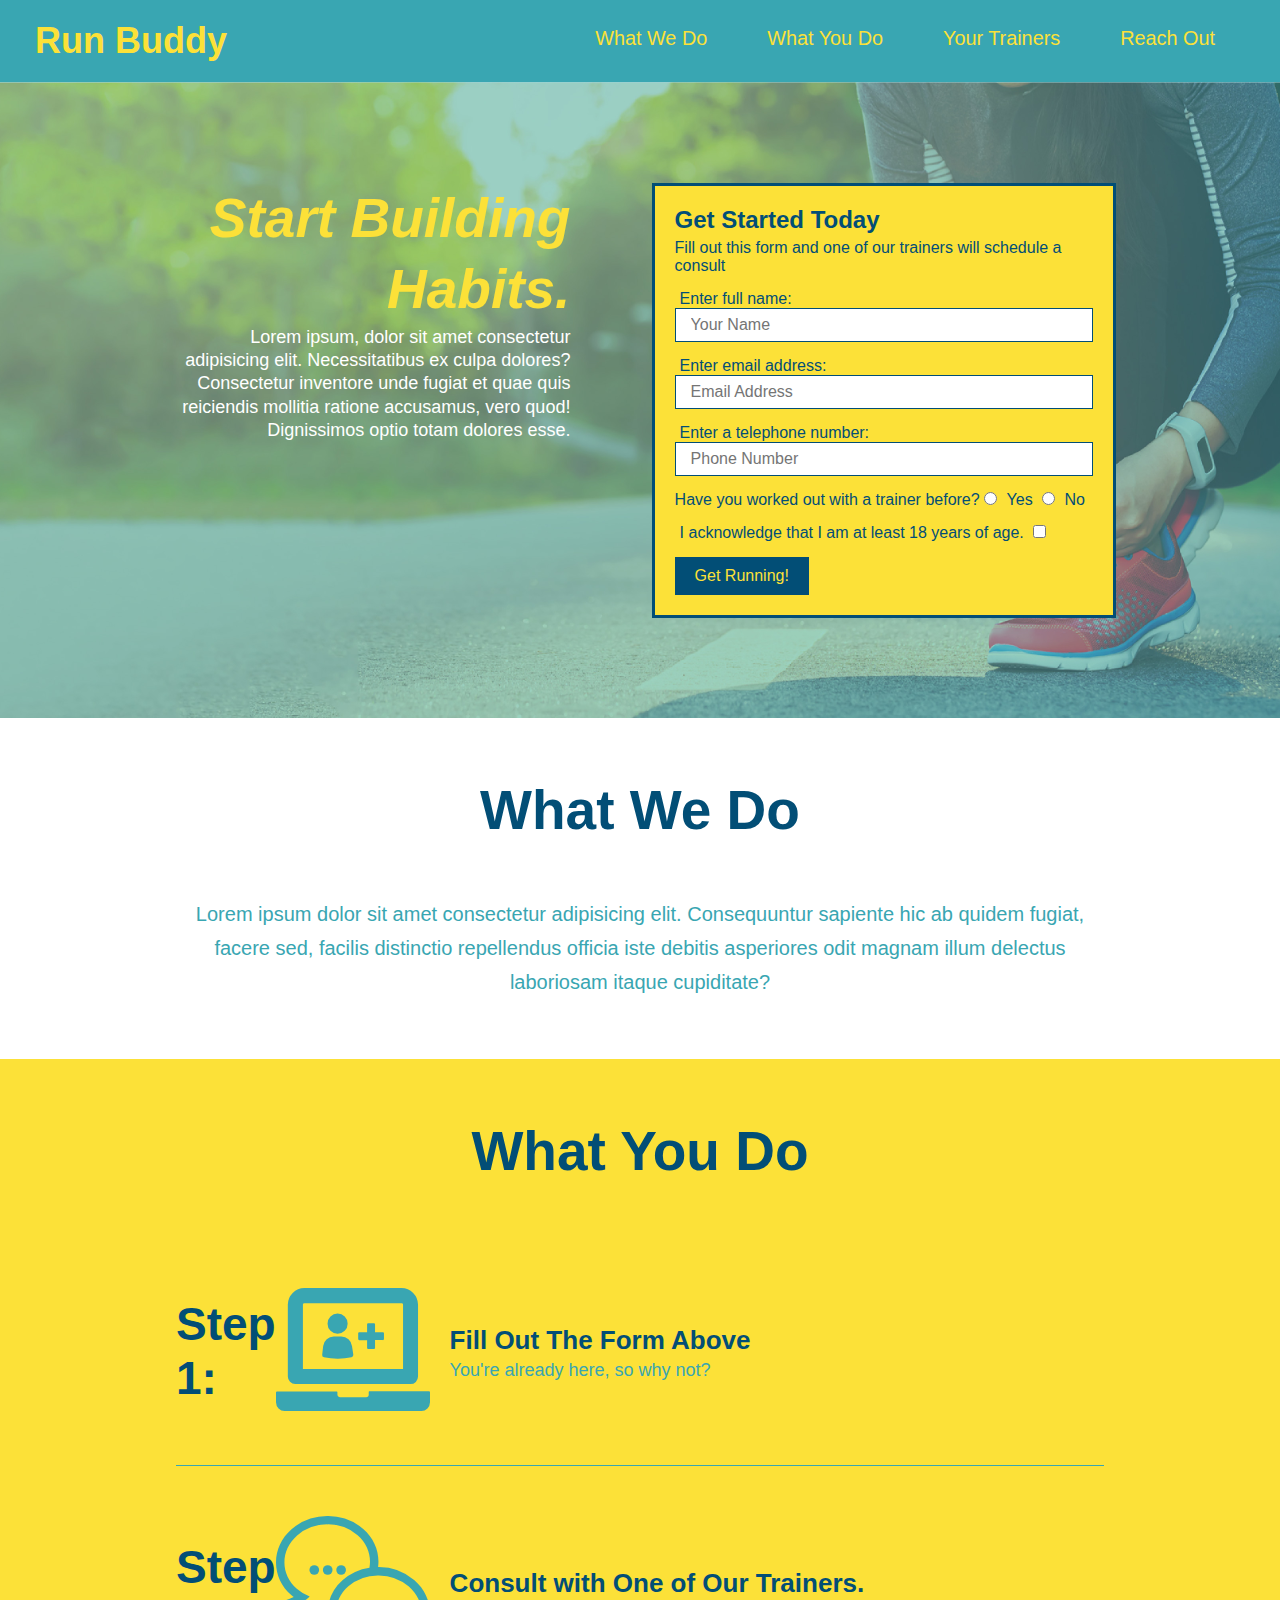
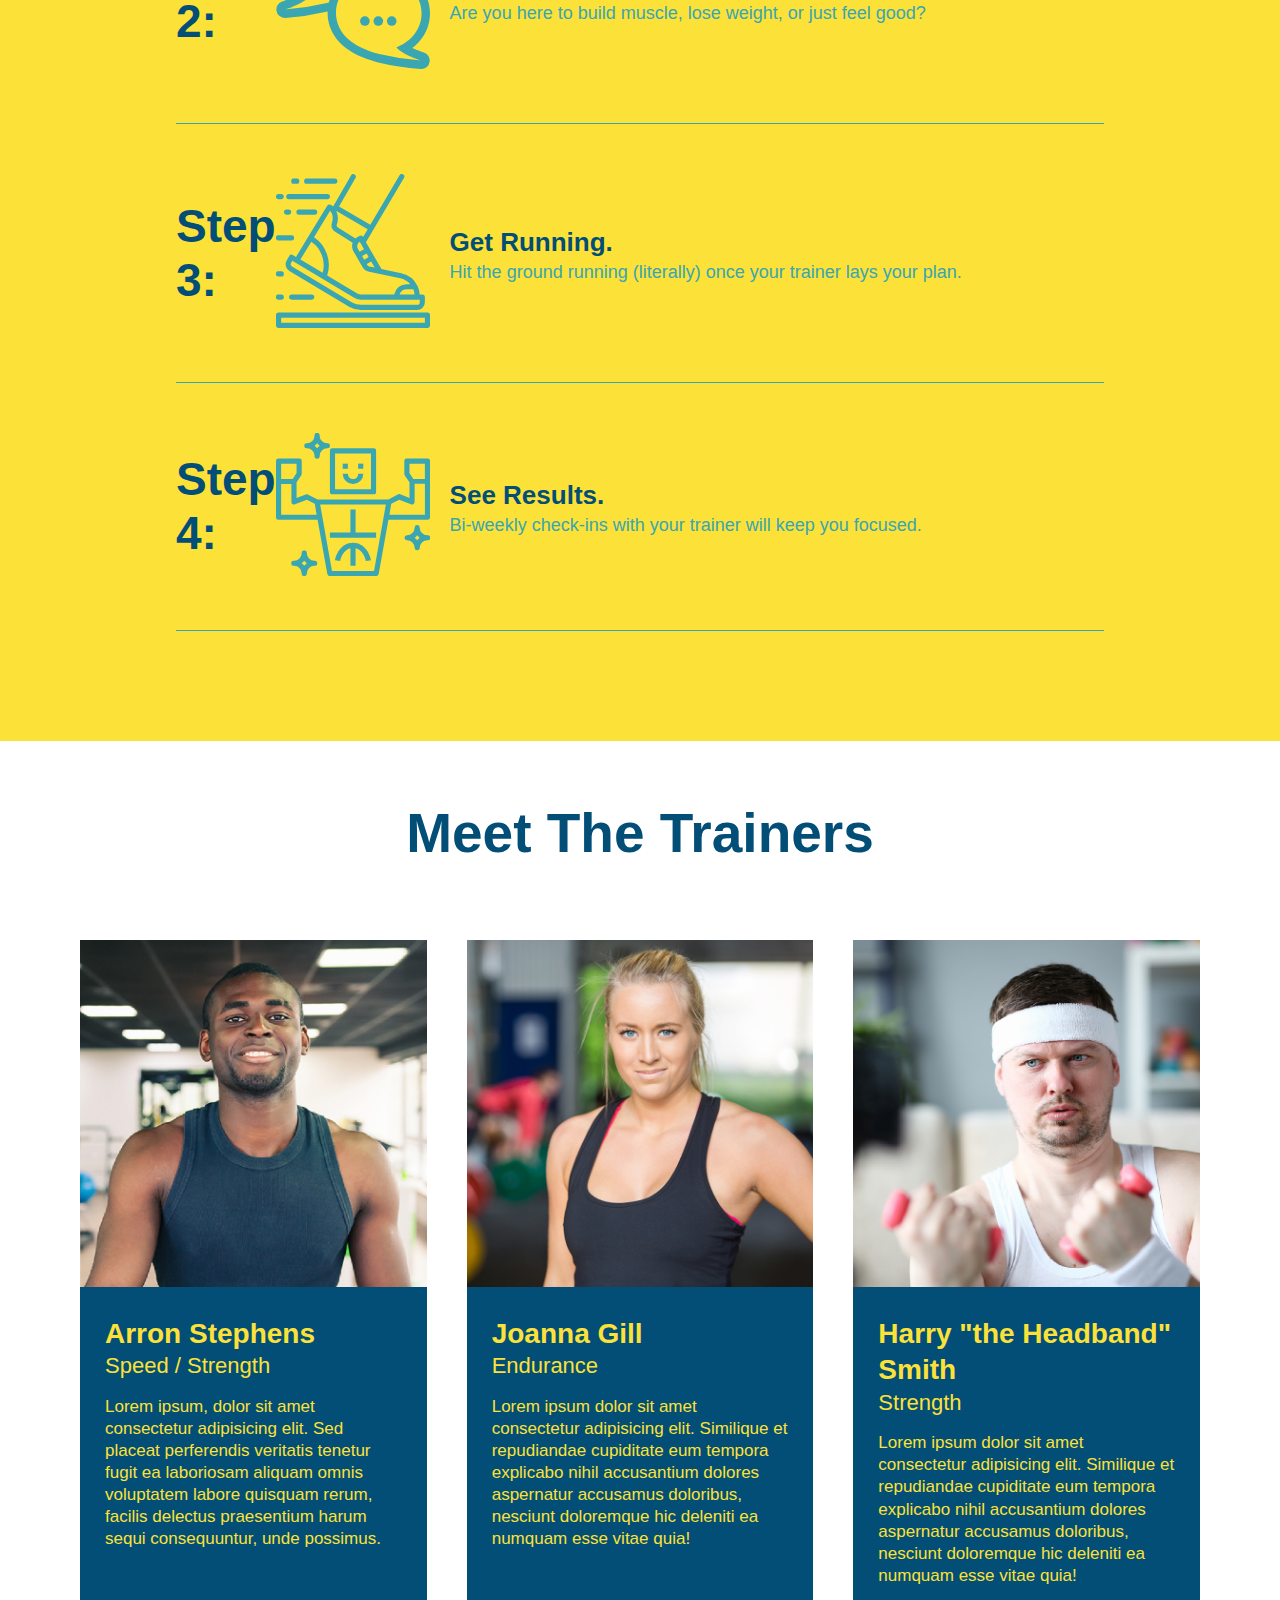
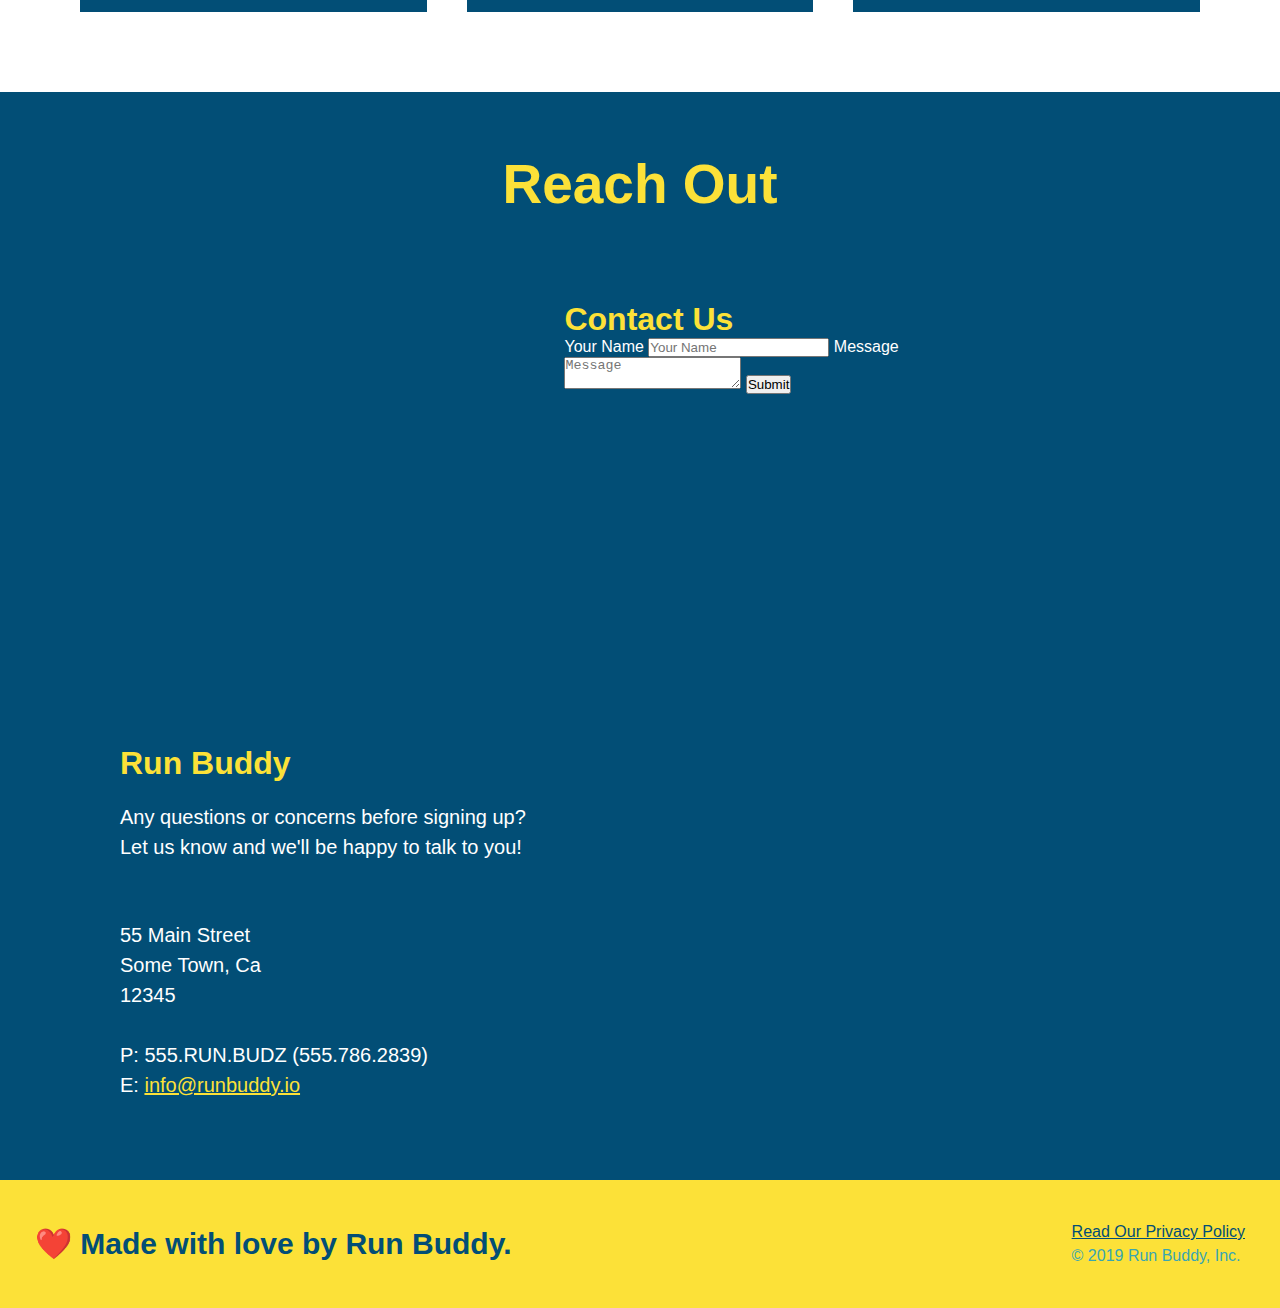
==== commit ec1b830a: "add flexbox to the trainers" ====
--- a/index.html
+++ b/index.html
@@ -150,55 +150,58 @@
         </section>
 
         <!--"Meet The Trainers" Section-->
-        <section class="trainers" id="your-trainers">
+        <section id="your-trainers">
             <div class="flex-row">
                 <h2 class="section-title primary-border">
                     Meet The Trainers
                 </h2>
             </div>
-            <article class="trainer">
-                <img src="./assets/images/01-05-trainers/trainer-1.jpg" alt="Arron Stephens in his workout clothes, ready to pump some iron"/>
-               <div class="trainer-bio text-left">
-                   <h3>Arron Stephens</h3>
-                    <h4>Speed / Strength</h4>
-                    <p>
-                    Lorem ipsum, dolor sit amet consectetur adipisicing elit. Sed placeat 
-                    perferendis veritatis tenetur fugit ea laboriosam aliquam omnis voluptatem labore quisquam rerum, 
-                    facilis delectus praesentium harum sequi consequuntur, unde possimus.
-                    </p>
-                </div>
-            </article>
-
-            <!-- second trainer bio-->
-            <article class="trainer">
-                <div class="trainer-bio text-right">
-                    <h3>Joanna Gill</h3>
-                    <h4>Endurance</h4>
-                    <p>
-                        Lorem ipsum dolor sit amet consectetur adipisicing elit. 
-                        Similique et repudiandae cupiditate eum tempora explicabo 
-                        nihil accusantium dolores aspernatur accusamus doloribus, 
-                        nesciunt doloremque hic deleniti ea numquam esse vitae quia!
-                    </p>
-                </div>
-                <img src="./assets/images/01-05-trainers/trainer-2.jpg" alt="Joanna Gill cooling off after a workout" />
-            </article>
-
-            <!-- third trainer bio -->
-            <article class="trainer">
-                <img src="./assets/images/01-05-trainers/trainer-3.jpg" alt="Joanna Gill cooling off after a workout" />
-                <div class="trainer-bio text-left">
-                    <h3>Harry "the Headband" Smith</h3>
-                    <h4>Strength</h4>
-                    <p>
-                        Lorem ipsum dolor sit amet consectetur adipisicing elit. 
-                        Similique et repudiandae cupiditate eum tempora explicabo 
-                        nihil accusantium dolores aspernatur accusamus doloribus, 
-                        nesciunt doloremque hic deleniti ea numquam esse vitae quia!
-                    </p>
-                </div>
-            </article>
-        </section>
+            <div class="trainers">
+
+                <article class="trainer">
+                    <img src="./assets/images/01-05-trainers/trainer-1.jpg" alt="Arron Stephens in his workout clothes, ready to pump some iron"/>
+                    <div class="trainer-bio">
+                        <h3 class="trainer-name">Arron Stephens</h3>
+                        <h4 class="trainer-role">Speed / Strength</h4>
+                        <p>
+                            Lorem ipsum, dolor sit amet consectetur adipisicing elit. Sed placeat 
+                            perferendis veritatis tenetur fugit ea laboriosam aliquam omnis voluptatem labore quisquam rerum, 
+                            facilis delectus praesentium harum sequi consequuntur, unde possimus.
+                        </p>
+                    </div>
+                </article>
+                
+                <!-- second trainer bio-->
+                <article class="trainer">
+                    <img src="./assets/images/01-05-trainers/trainer-2.jpg" alt="Joanna Gill cooling off after a workout" />
+                    <div class="trainer-bio">
+                        <h3 class="trainer-name">Joanna Gill</h3>
+                        <h4 class="trainer-role">Endurance</h4>
+                        <p>
+                            Lorem ipsum dolor sit amet consectetur adipisicing elit. 
+                            Similique et repudiandae cupiditate eum tempora explicabo 
+                            nihil accusantium dolores aspernatur accusamus doloribus, 
+                            nesciunt doloremque hic deleniti ea numquam esse vitae quia!
+                        </p>
+                    </div>
+                </article>
+                
+                <!-- third trainer bio -->
+                <article class="trainer">
+                    <img src="./assets/images/01-05-trainers/trainer-3.jpg" alt="Joanna Gill cooling off after a workout" />
+                    <div class="trainer-bio">
+                        <h3 class="trainer-name">Harry "the Headband" Smith</h3>
+                        <h4 class="trainer-role">Strength</h4>
+                        <p>
+                            Lorem ipsum dolor sit amet consectetur adipisicing elit. 
+                            Similique et repudiandae cupiditate eum tempora explicabo 
+                            nihil accusantium dolores aspernatur accusamus doloribus, 
+                            nesciunt doloremque hic deleniti ea numquam esse vitae quia!
+                        </p>
+                    </div>
+                </article>
+            </div>
+            </section>
 
 
         <!--"Reach Out" Section-->
--- a/assets/css/style.css
+++ b/assets/css/style.css
@@ -219,40 +219,41 @@
 /* END SECTION STYLE */
 
 /* BEGIN TRAINERS STYLE */
+.trainers {
+    width: 100%;
+    margin: 0 auto;
+    display: flex;
+    flex-wrap: wrap;
+    justify-content: space-around;
+}
 .trainer {
-    width: 900px;
-    margin: 0 auto 30px auto;
+    margin: 20px;
     background: #024e76;
     color: #fce138;
-    overflow: auto;
+    flex: 1;
 }
 
 .trainer img {
-    width: 35%;
-    float: left;
+    width: 100%;
 }
 
 .trainer-bio {
-    padding: 35px;
-    float: left;
-    width: 65%;
-}
-
+    padding: 25px;
+    line-height: 1.3;
+}
 
 .trainer-bio h3 {
-    font-size: 32px;
-    margin-bottom: 8px;
+    font-size: 28px;
 }
 
 .trainer-bio h4 {
     font-weight: lighter;
-    font-size: 26px;
-    margin-bottom: 25px;
+    font-size: 22px;
+    margin-bottom: 15px;
 }
 
 .trainer-bio p {
     font-size: 17px;
-    line-height: 1.3;
 }
 /* END TRAINER SECTION */
 
@@ -293,13 +294,6 @@
 /* REACH OUT STYLE END */
 
 /* utility */
-.text-left {
-    text-align: left;
-}
-
-.text-right {
-    text-align: right;
-}
 
 .flex-row {
     display: flex;
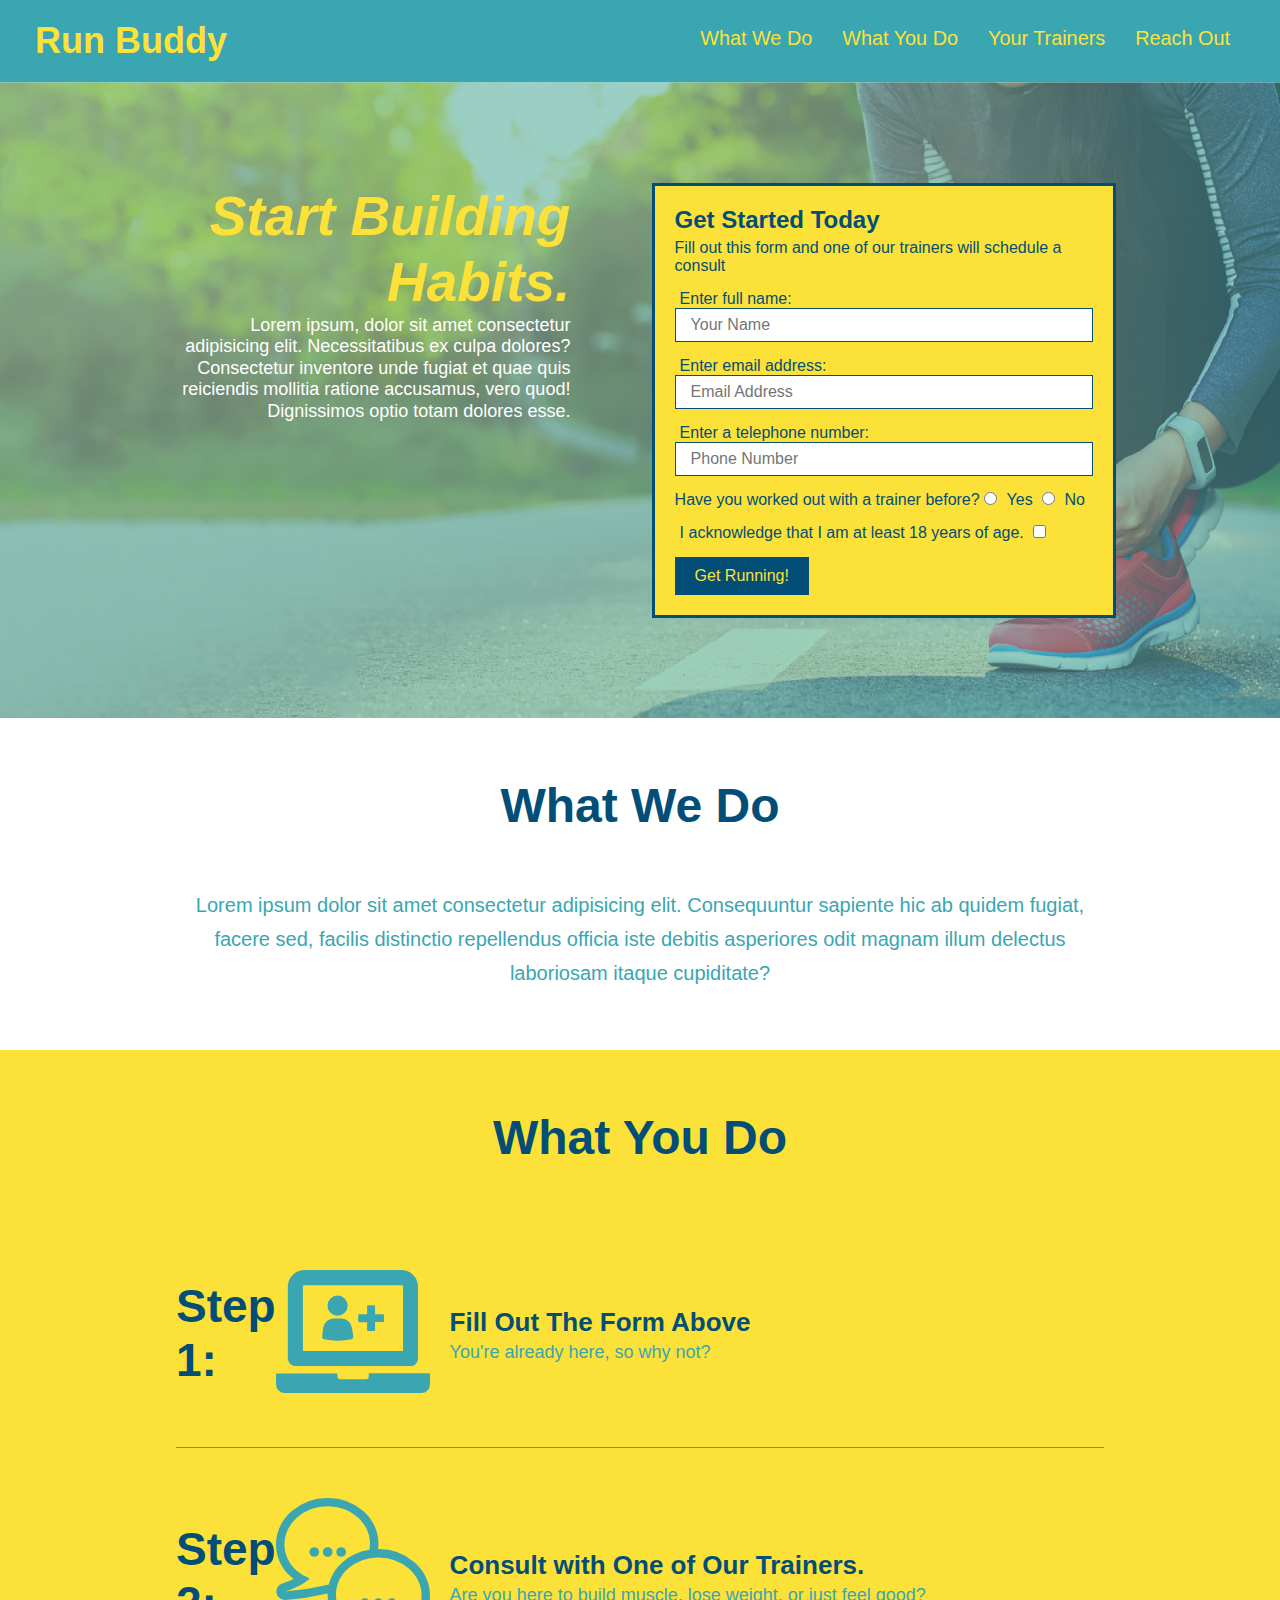
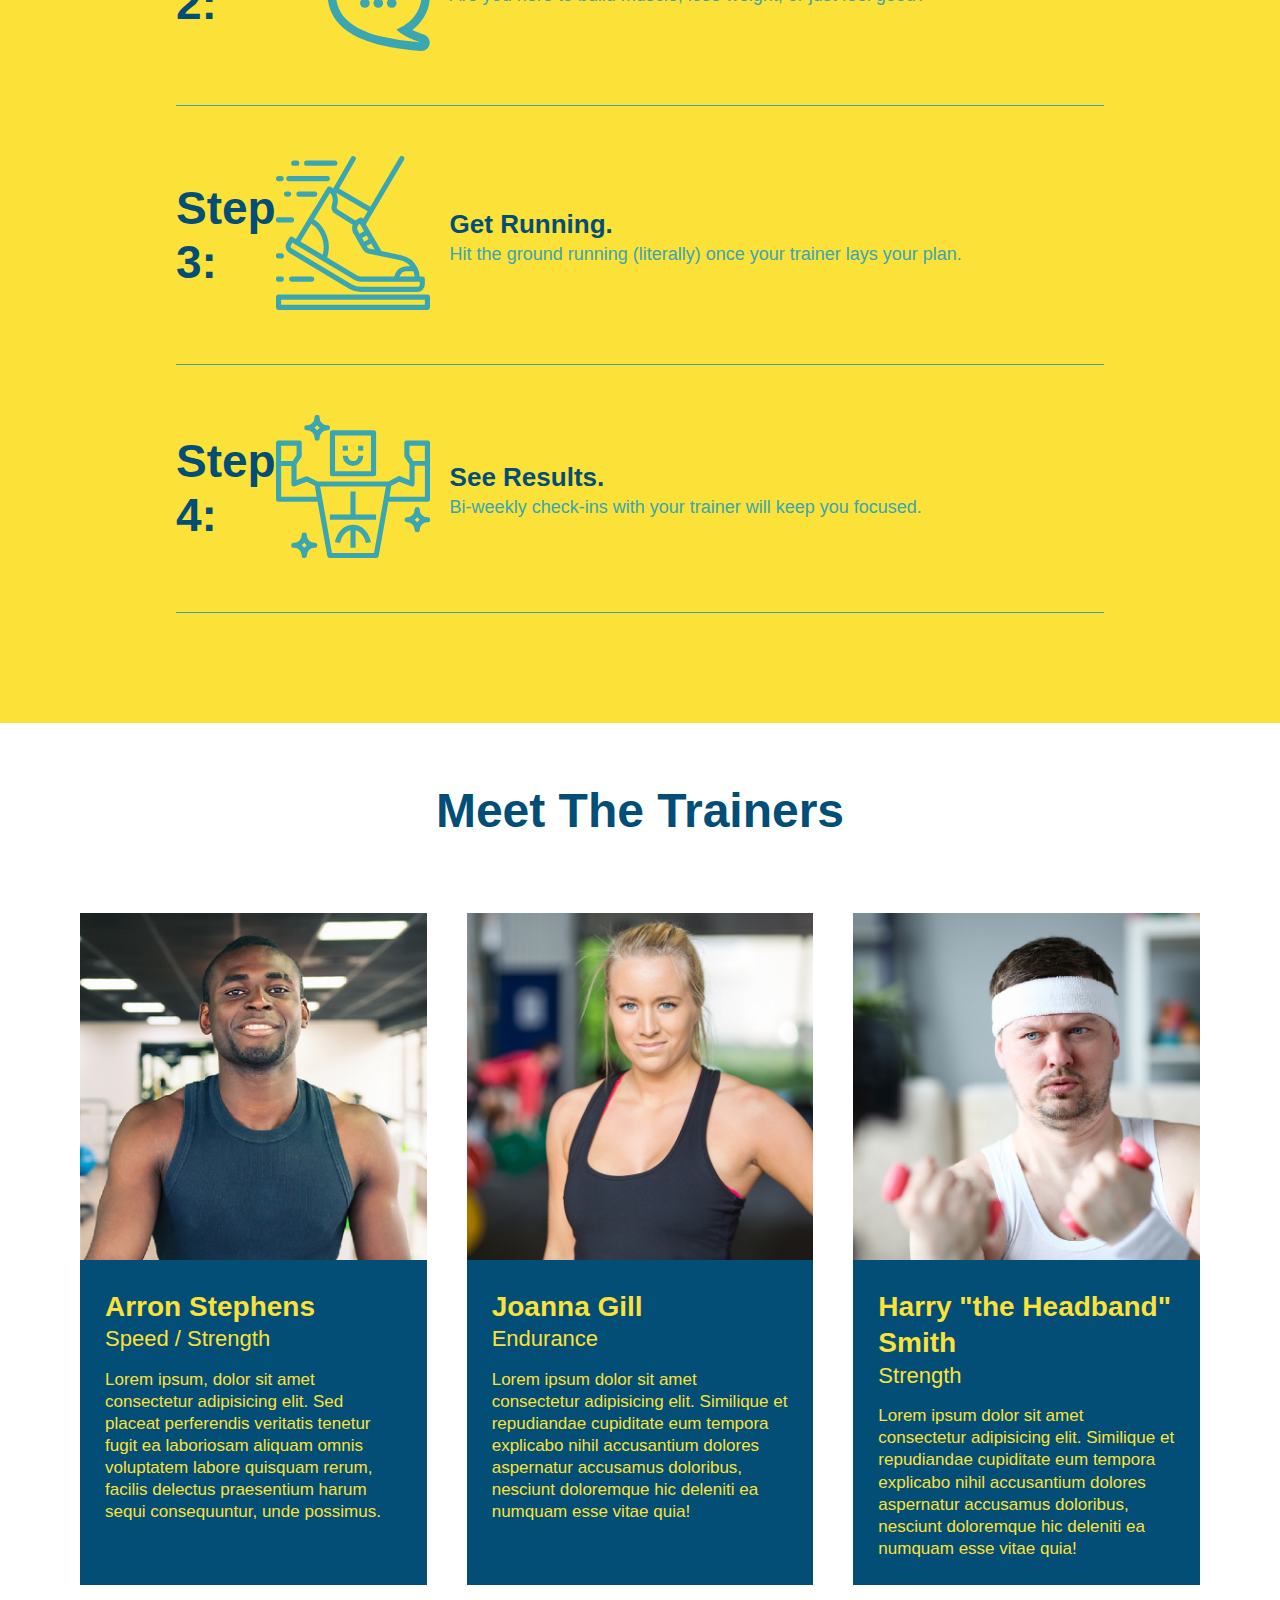
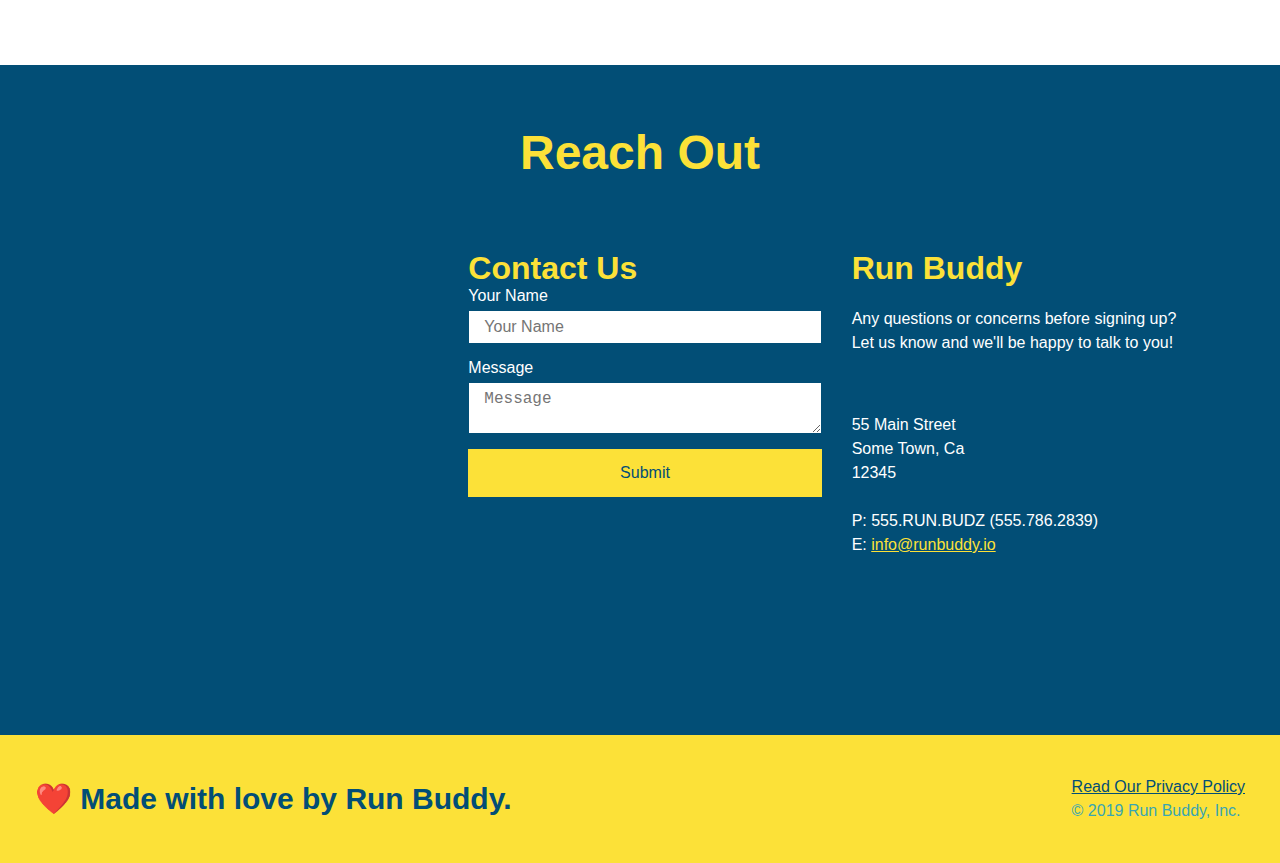
==== commit 86f0c8cd: "add media queries 980,768,575" ====
--- a/index.html
+++ b/index.html
@@ -1,6 +1,7 @@
 <!DOCTYPE html>
 <html lang="en">
     <head>
+        <meta name="viewport" content="width=device-width initial-scale=1.0" />
         <meta charset="UTF-8" />
         <title>Run Buddy</title>
         <link rel="stylesheet" href="./assets/css/style.css"/>
@@ -33,7 +34,7 @@
         
         <!--JUMBOTRON/HERO-->
         <section class="hero">
-            <article class="hero-text">
+            <article class="hero-cta">
                 <h1>Start Building Habits.</h1>
                 <p>
                     Lorem ipsum, dolor sit amet consectetur adipisicing elit. 
@@ -212,23 +213,7 @@
                 </h2>
             </div>
             <div class="contact-info">
-                <iframe src="https://www.google.com/maps/embed?pb=!1m18!1m12!1m3!1d3152.6038436099852!2d-122.24649484953794!3d37.799322879655556!2m3!1f0!2f0!3f0!3m2!1i1024!2i768!4f13.1!3m3!1m2!1s0x808f873d0c68a0df%3A0xd784c2291c7b2794!2s718%20E%2022nd%20St%2C%20Oakland%2C%20CA%2094606!5e0!3m2!1sen!2sus!4v1647657589157!5m2!1sen!2sus" 
-                style="border:0;" 
-                allowfullscreen="" 
-                loading="lazy">
-                </iframe>
-                <div class="contact-form">
-                    <h3>Contact Us</h3>
-                    <form>
-                        <label for="contact-name">Your Name</label>
-                        <input type="text" id="contact-name" placeholder="Your Name" />
-
-                        <label for="contact-message">Message</label>
-                        <textarea id="contact-message" placeholder="Message"></textarea>
-
-                        <button type="submit">Submit</button>
-                    </form>
-                </div>
+
                 <div>
                     <h3>Run Buddy</h3>
                     <p>
@@ -246,6 +231,23 @@
                         E: <a href="mailto:info@runbuddy.io">info@runbuddy.io</a>
                     </address>
                 </div>
+
+                <div class="contact-form">
+                    <h3>Contact Us</h3>
+                    <form>
+                        <label for="contact-name">Your Name</label>
+                        <input type="text" id="contact-name" placeholder="Your Name" />
+                        
+                        <label for="contact-message">Message</label>
+                        <textarea id="contact-message" placeholder="Message"></textarea>
+                        
+                        <button type="submit">Submit</button>
+                    </form>
+                </div>
+
+                <iframe src="https://www.google.com/maps/embed?pb=!1m18!1m12!1m3!1d3152.6038436099852!2d-122.24649484953794!3d37.799322879655556!2m3!1f0!2f0!3f0!3m2!1i1024!2i768!4f13.1!3m3!1m2!1s0x808f873d0c68a0df%3A0xd784c2291c7b2794!2s718%20E%2022nd%20St%2C%20Oakland%2C%20CA%2094606!5e0!3m2!1sen!2sus!4v1647657589157!5m2!1sen!2sus" 
+                style="border:0;" allowfullscreen="" loading="lazy"> </iframe>
+
             </div>
         </section>
 
--- a/assets/css/style.css
+++ b/assets/css/style.css
@@ -45,7 +45,7 @@
 }
 /* FURTHER STYLING FONT OF NAV LINKS */
 header nav ul li a {
-    margin: 0 30px;
+    padding: 10px 15px;
     font-weight: lighter;
     font-size: 1.55vw;
 }
@@ -86,18 +86,19 @@
     display: flex;
     justify-content: center;
     flex-wrap: wrap;
+    align-items: flex-start;
 }
 
 /* BEGIN HERO-TEXT */
-.hero-text {
+.hero-cta {
     text-align: right;
     width: 35%;
     margin: 3.5%;
     color: #fff;
     font-size: 18px;
-    line-height: 1.3;
-}
-.hero-text h1 {
+    line-height: 1.2;
+}
+.hero-cta h1 {
     color: #fce138;
     font-style: italic;
     font-size: 55px;
@@ -146,7 +147,7 @@
 }
 /* STYLE h2 ELEMENTS */
 .section-title {
-    font-size: 55px;
+    font-size: 48px;
     color: #024e76;
     padding-bottom: 20px;
     text-align: center;
@@ -261,20 +262,20 @@
 .contact {
     background: #024e76;
 }
+.contact-info {
+    display: flex;
+    justify-content: space-between;
+    flex-wrap: wrap;
+    flex-direction: row-reverse;
+}
+.contact-info > * {
+    flex: 1;
+    margin: 15px;
+}
 .contact h2 {
     color: #fce138;
 }
-.contact-info iframe {
-    margin: 20px;
-    width: 400px;
-    height: 400px;
-}
 .contact-info div {
-    width: 410px;
-    display: inline-block;
-    vertical-align: top;
-    text-align: left;
-    margin: 30px 0 0 60px;
     color: white;
 }
 .contact-info h3 {
@@ -284,12 +285,35 @@
 .contact-info p, .contact-info address {
     margin: 20px 0;
     line-height: 1.5;
-    font-size: 20px;
+    font-size: 16px;
     font-style: normal;
 }
 .contact-info a {
     color: #fce138
 }
+.contact-form input, .contact-form textarea {
+    border: 1px solid #024e76;
+    display: block;
+    padding: 7px 15px;
+    font-size: 16px;
+    color: #024e76;
+    width: 100%;
+    margin-bottom: 15px;
+    margin-top: 5px;
+}
+.contact-form button {
+    width: 100%;
+    border: none;
+    background: #fce138;
+    color: #024e76;
+    text-align: center;
+    padding: 15px 0;
+    font-size: 16px;
+}
+.contact-info iframe {
+    margin: 20px;
+    height: 400px;
+}
 
 /* REACH OUT STYLE END */
 
@@ -297,4 +321,90 @@
 
 .flex-row {
     display: flex;
-}+}
+
+/* MEDIA QUERY FOR SMALLER DESKTOP SCREENS AND SMALLER */ 
+@media screen and (max-width: 980px) {
+    header {
+        padding-bottom: 0;
+        justify-content: center;
+    }
+    header h1 {
+        width: 100%;
+        text-align: center;
+    }
+    header nav ul {
+        margin-top: 20px;
+        width: 100%;
+        justify-content: center; 
+    }
+    header nav ul li a {
+        font-size: 20px;
+    }
+    footer h2, footer div {
+        text-align: center;
+        width: 100%;
+    }
+    .hero-cta, .hero-form {
+        width: 100%;
+        text-align: center;
+    }
+    .section-title {
+        width: 80%;
+    }
+    .trainer {
+        flex: 0 70%;
+    }
+    .contact-info iframe{
+        flex: 1 100%;
+    }
+    
+}
+
+@media screen and (max-width: 768px) {
+    section {
+        padding: 30px 15px;
+    }
+    .step h3 {
+        flex: 1 100%;
+        text-align: center;
+    }
+    .step-info {
+        flex: 2 100%;
+        text-align: center;
+        justify-content: center;
+    }
+    .step-img {
+        flex: 0 32%;
+        margin-right: 0;
+        margin-top: 15px;
+        margin-bottom: 15px;
+    }
+    .step-text {
+        flex: 100%;
+    }
+}
+
+@media screen and (max-width: 575px) {
+    .hero-form button {
+        width: 100%;
+    }
+    .section-title {
+        width: 95%;
+    }
+    .intro p {
+        width: 100%;
+    }
+    .trainer {
+        flex: 0 100%;
+    }
+    .contact-info {
+        text-align: center;
+    }
+    .contact-info > * {
+        flex: 0 100%;
+    }
+    .contact-form {
+        order: 3;
+    }
+}
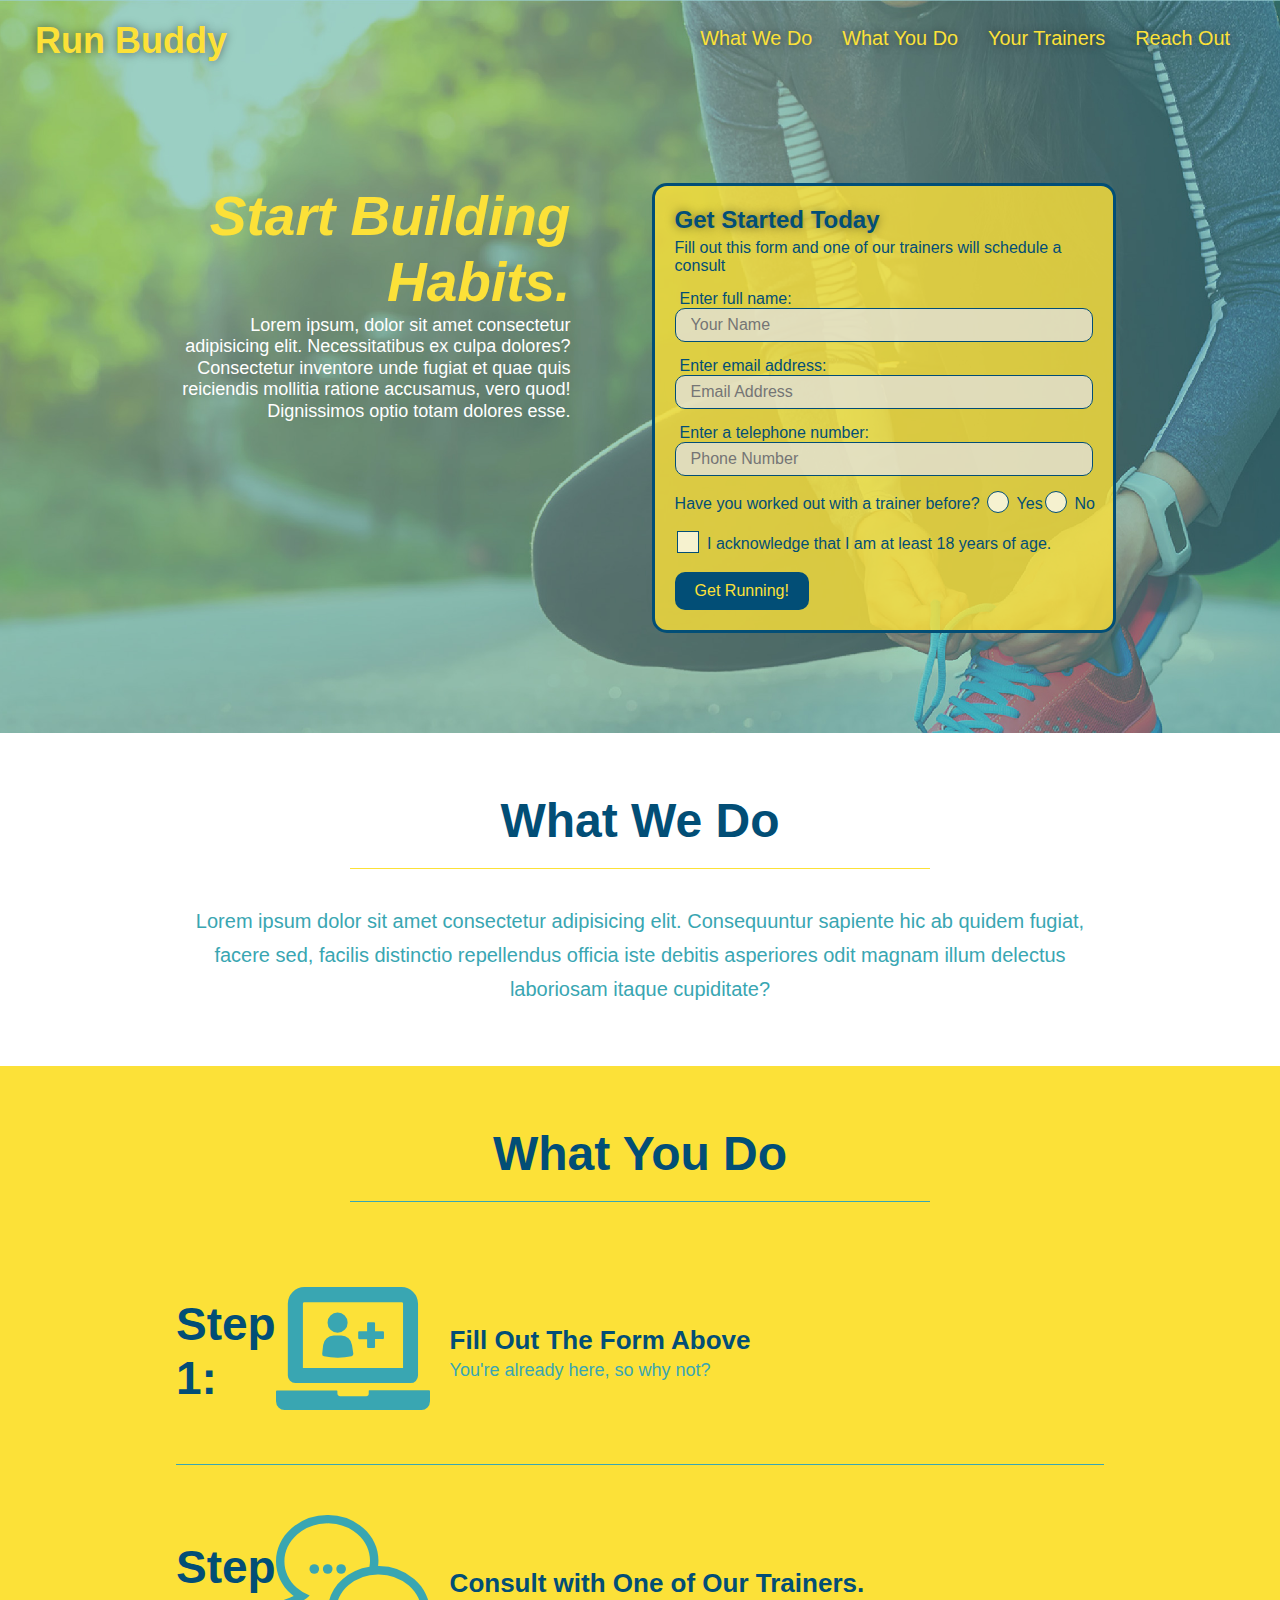
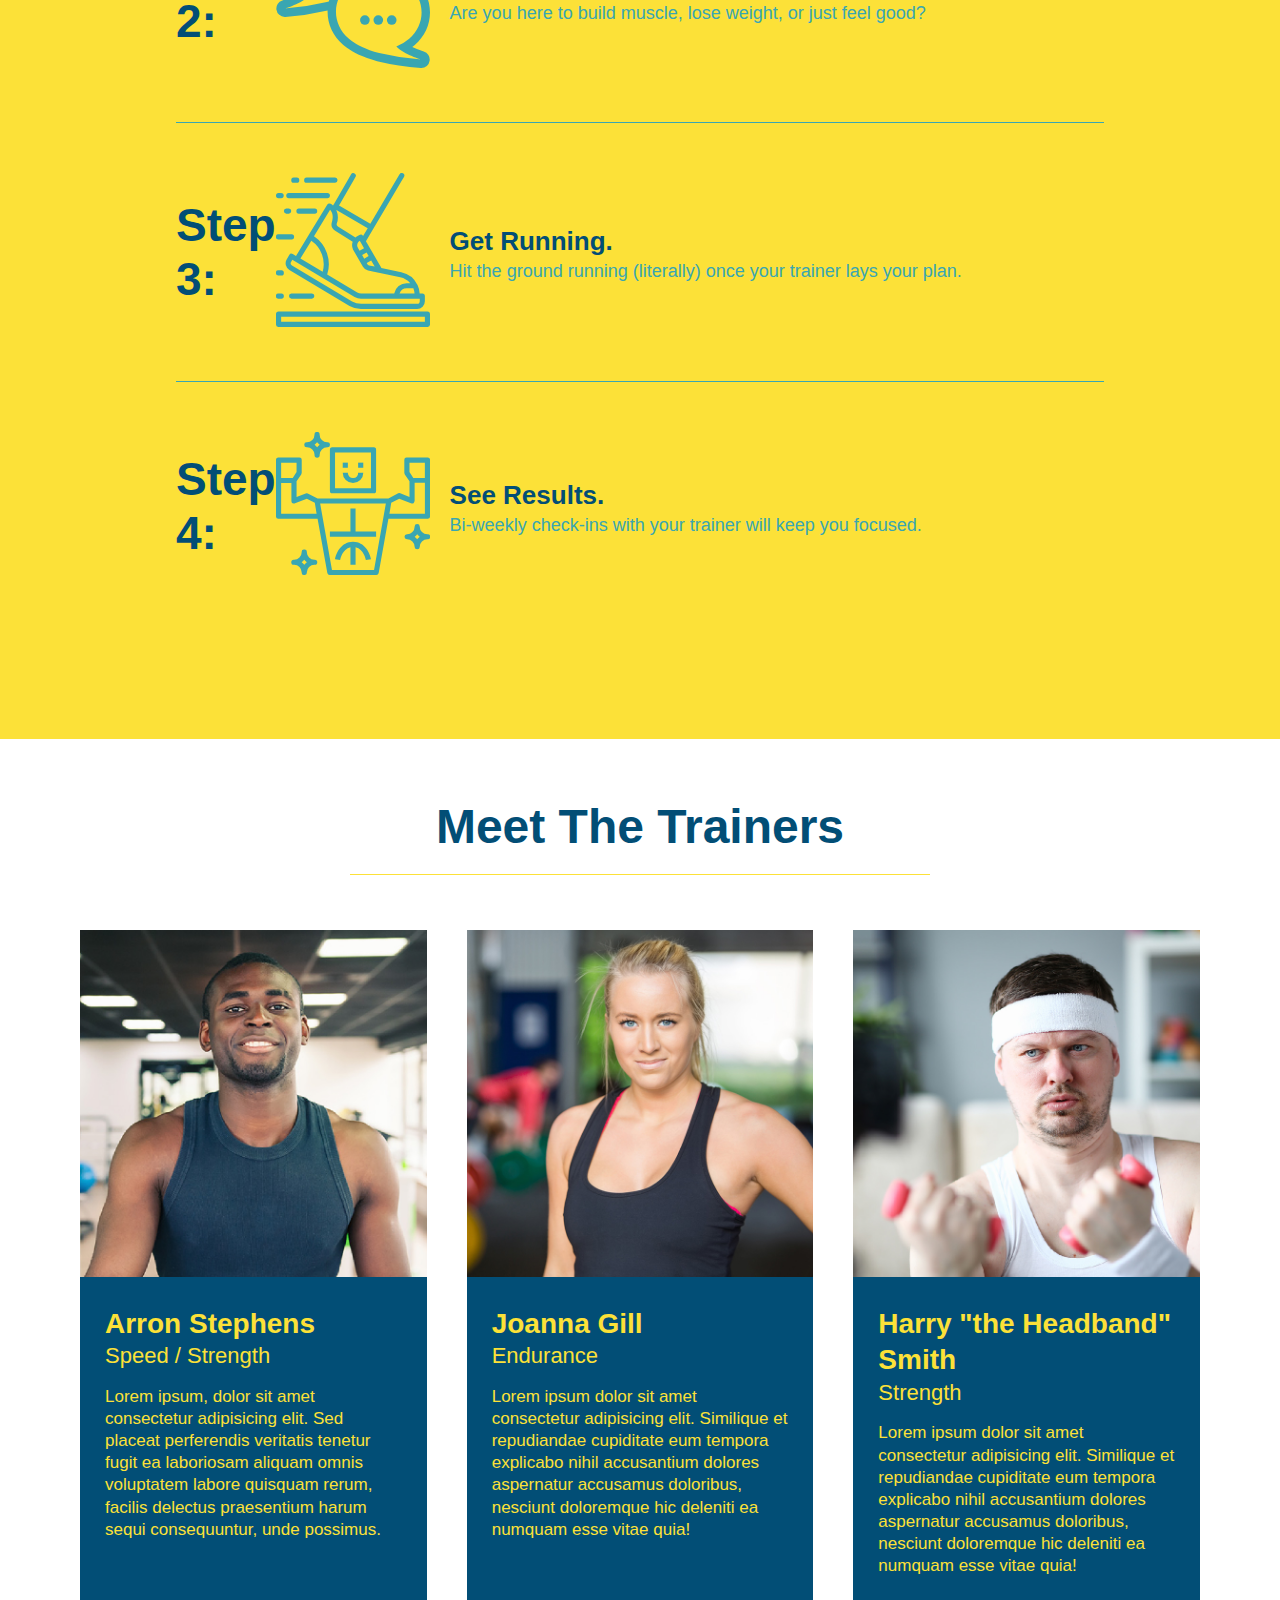
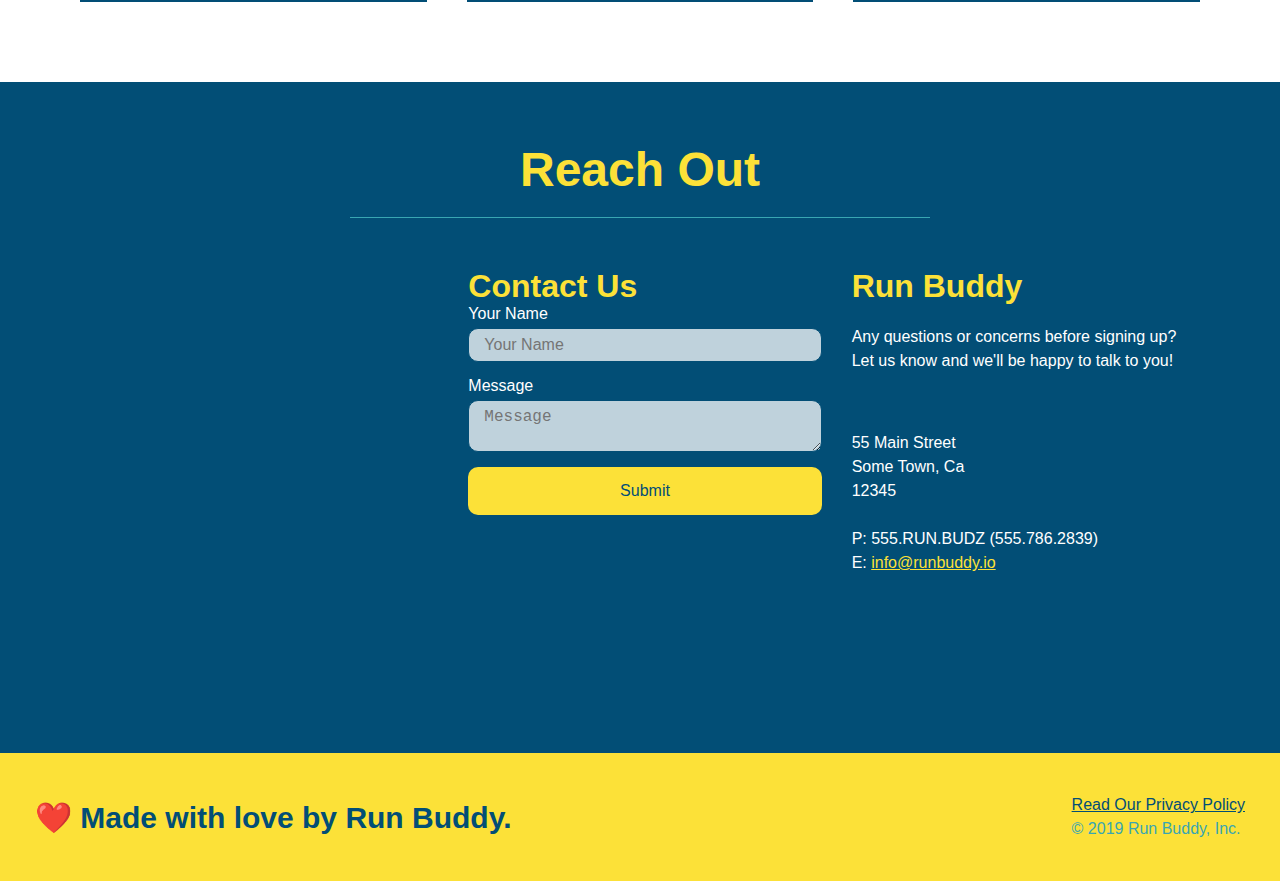
==== commit c545f480: "final CSS touches" ====
--- a/index.html
+++ b/index.html
@@ -57,16 +57,22 @@
                     <input type="tel" placeholder="Phone Number" name="phone" id="phone" class="form-input"/>
                     <p>
                         Have you worked out with a trainer before?
-                        <input type="radio" name="trainer-confirm" id="trainer-yes" />
-                        <label for="trainer-yes">Yes</label>
-                        <input type="radio" name="trainer-confirm" id="trainer-no" />
-                        <label for="trainer-no">No</label>
+                        <span class="radio-wrapper">
+                            <input type="radio" name="trainer-confirm" id="trainer-yes" />
+                            <label for="trainer-yes">Yes</label>
+                        </span>
+                        <span class="radio-wrapper">
+                            <input type="radio" name="trainer-confirm" id="trainer-no" />
+                            <label for="trainer-no">No</label>
+                        </span>
                     </p>
                     <p>
-                        <label for="checkbox">
-                            I acknowledge that I am at least 18 years of age.
-                        </label>
-                        <input type="checkbox" name="age-confirm" id="checkbox" />
+                        <span class="checkbox-wrapper">
+                            <input type="checkbox" name="age-confirm" id="checkbox" />
+                            <label for="checkbox">
+                                I acknowledge that I am at least 18 years of age.
+                            </label>
+                        </span>
                     </p>
                     <button type="submit">
                         Get Running!
--- a/assets/css/style.css
+++ b/assets/css/style.css
@@ -1,3 +1,8 @@
+:root {
+    --primary-color: #fce138;
+    --secondary-color: #024e76;
+    --tertiary-color: #39a6b2;
+}
 /* REMOVING DEFAULT BROWSER STYLING */
 * {
     margin: 0;
@@ -6,30 +11,38 @@
 }
 /* SETTING DEFAULT FONT COLOR/FAMILY */
 body {
-    color: #39a6b2;
+    color: var(--tertiary-color);
     font-family: Helvetica, Arial, sans-serif;
 }
 /* BEGIN HEADER */
 /* HEADER POSITION/ BACKGROUND COLOR */
 header {
+    position: -webkit-sticky;
+    position: sticky;
+    top: 0;
     padding: 20px 35px;
-    background-color: #39a6b2;
+    background-color: var(--tertiary-color);
     display: flex;
     justify-content: space-between;
     flex-wrap: wrap;
+    background-image: url(../images/hero-image.jpeg);
+    background-size: cover;
+    background-position: 80%;
+    background-attachment: fixed;
+    z-index: 9999;
 }
 /* HEADER FONT STYLE/COLOR */
 header h1 {
     font-weight: bold;
+    margin: 0;
     font-size: 36px;
-    color: #fce138;
-    margin: 0;
-   
+    color: var(--primary-color);
+    text-shadow: 0 0 10px rgba(0, 0, 0, 0.5);
 }
 /* REMOVING BLUE UNDERLINE OF <a> /ADDING COLOR */
 header a {
     text-decoration: none;
-    color: #fce138;
+    color: var(--primary-color);
 }
 /* MOVING NAV LINKS TO THE RIGHT OF THE PAGE */
 header nav {
@@ -43,11 +56,18 @@
     align-items: center;
     list-style: none;
 }
-/* FURTHER STYLING FONT OF NAV LINKS */
+/* FURTHER STYLING FONT OF NAV LINKS + HOVER PSEUDO CLASS */
 header nav ul li a {
     padding: 10px 15px;
     font-weight: lighter;
     font-size: 1.55vw;
+    text-shadow: 0 0 10px rgba(0, 0, 0, 0.5);
+}
+header nav ul li a:hover {
+    background: var(--primary-color);
+    color: var(--secondary-color);
+    border-radius: 15px;
+    text-shadow: none;
 }
 /* END HEADER */
 
@@ -58,14 +78,14 @@
     justify-content: space-between;
     align-items: center;
     flex-wrap: wrap;
-    background: #fce138;
+    background: var(--primary-color);
     width: 100%;
     padding: 40px 35px;
 }
 /*ALLOW SPACE FOR RIGHT HAND <div> INLINE ELEMENT*/
 /*FONT COLOR/ LOCATION FOR h2 ELEMENT*/
 footer h2 {
-    color: #024e76;
+    color: var(--secondary-color);
     font-size: 30px;
     margin: 0;
 }
@@ -74,7 +94,7 @@
     line-height: 1.5;
 }
 footer a {
-    color: #024e76;
+    color: var(--secondary-color);
 }
 /* END FOOTER */
 
@@ -82,7 +102,8 @@
 .hero {
     background-image: url(../images/hero-image.jpeg);
     background-size: cover;
-    background-position: center;
+    background-position: 80%;
+    background-attachment: fixed;
     display: flex;
     justify-content: center;
     flex-wrap: wrap;
@@ -99,45 +120,111 @@
     line-height: 1.2;
 }
 .hero-cta h1 {
-    color: #fce138;
+    color: var(--primary-color);
     font-style: italic;
     font-size: 55px;
 }
 
 /* BEGIN HERO-FORM */
 .hero-form {
-    border: solid 3px #024e76; 
-    background-color: #fce138;
+    border: solid 3px var(--secondary-color); 
+    border-radius: 15px;
+    background-color: rgba(252, 225, 56, 0.8);
     padding: 20px;
-    color: #024e76;
+    color: var(--secondary-color);
     width: 40%;
     margin: 3.5%;
+    box-shadow: 0 0 10px rgba(0, 0, 0, 0,5);
 }
 .hero-form h3 {
     font-size: 24px;
     margin: 0px;
+    text-shadow: 0 0 10px rgba(0, 0, 0, 0.5);
 }
 .hero-form p {
     margin: 5px 0 15px 0;
 }
+.checkbox-wrapper input, .radio-wrapper input {
+    opacity: 0;
+}
+.checkbox-wrapper label, .radio-wrapper label {
+    position: relative;
+    left: 10px;
+    margin: 10px;
+    line-height: 1.6;
+}
+.checkbox-wrapper label::before, .radio-wrapper label::before {
+    content: "";
+    height: 20px;
+    width: 20px;
+    background: rgba(255, 255, 255, 0.75);
+    border: 1px solid var(--secondary-color);
+    position: absolute;
+    top: -4px;
+    left: -30px;
+}
+.radio-wrapper label::before {
+    border-radius: 50%;
+}
+.radio-wrapper label::after {
+    content: "";
+    width: 20px;
+    height: 20px;
+    border-radius: 50%;
+    background:var(--secondary-color);
+    position: absolute;
+    left:-29px;
+    top: -3px;
+    background-image: radial-gradient(circle,var(--tertiary-color), var(--secondary-color));
+}
+.checkbox-wrapper label::after {
+    content: "";
+    height: 6px;
+    width: 14px;
+    border-left: 2px solid var(--secondary-color);
+    border-bottom: 2px solid var(--secondary-color);
+    position: absolute;
+    left: -26px;
+    top: 1px;
+    transform: rotate(-58deg);
+}
+.checkbox-wrapper input + label::after, 
+.radio-wrapper input + label::after {
+  content: none;
+}
+
+.checkbox-wrapper input:checked + label::after, 
+.radio-wrapper input:checked + label::after {
+  content: "";
+}
 .form-input {
-    border: 1px solid #024e76;
+    border: 1px solid var(--secondary-color);
     display: block;
     padding: 7px 15px;
     font-size: 16px;
-    color: #024e76;
+    color: var(--secondary-color);
     width: 100%;
     margin-bottom: 15px;
+    border-radius: 10px;
+    background-color: rgba(225, 225, 225, 0.75);
+}
+.form-input:focus {
+    background-color: rgba(225, 225, 225, 1);
+    outline: none;
 }
 .hero-form label {
     margin: 0px 5px;
 }
 .hero-form button {
-    color: #fce138;
-    background-color: #024e76;
+    color: var(--primary-color);
+    background-color: var(--secondary-color);
     border: none;
     padding: 10px 20px;
     font-size: 16px;
+    border-radius: 10px;
+}
+.hero-form button:hover {
+    background-color: var(--tertiary-color);
 }
 /* END HERO-FORM */
 
@@ -148,26 +235,27 @@
 /* STYLE h2 ELEMENTS */
 .section-title {
     font-size: 48px;
-    color: #024e76;
+    color: var(--secondary-color);
     padding-bottom: 20px;
     text-align: center;
     margin: 0 auto 35px auto;
     width: 50%;
+    border-bottom: 1px solid;
 }
 
 .primary-border {
-    border-color:#fce138;
+    border-color:var(--primary-color);
 }
 
 .secondary-border {
-    border-color: #39a6b2;
+    border-color: var(--tertiary-color);
 }
 /* END h2 ELEMENTS */
 
 /* WHAT WE DO */
 .intro p {
     line-height: 1.7;
-    color: #39a6b2;
+    color: var(--tertiary-color);
     width: 80%;
     font-size: 20px;
     margin: 0 auto;
@@ -177,20 +265,22 @@
 
 /* BEGIn WHAT YOU DO */
 .steps {
-    background: #fce138
+    background: var(--primary-color)
 }
 .step {
     margin: 50px auto;
     padding-bottom: 50px;
     width: 80%;
-    border-bottom: 1px solid #39a6b2;
     display: flex;
     flex-wrap: wrap;
     align-items: center;
     justify-content: space-between;
 }
+.step:not(:last-child) {
+    border-bottom: 1px solid var(--tertiary-color);
+}
 .step h3 {
-    color: #024e76;
+    color: var(--secondary-color);
     font-size: 46px;
     flex: 1 30;
 }
@@ -209,13 +299,13 @@
     flex: 12;
 }
 .step-text p {
-    color: #39a6b2;
+    color: var(--tertiary-color);
     font-size: 18px;
 }
 .step-text h4 {
     font-size: 26px;
     line-height: 1.5;
-    color: #024e76;
+    color: var(--secondary-color);
 }
 /* END SECTION STYLE */
 
@@ -229,8 +319,8 @@
 }
 .trainer {
     margin: 20px;
-    background: #024e76;
-    color: #fce138;
+    background: var(--secondary-color);
+    color: var(--primary-color);
     flex: 1;
 }
 
@@ -260,7 +350,7 @@
 
 /* REACH OUT SECTION */
 .contact {
-    background: #024e76;
+    background: var(--secondary-color);
 }
 .contact-info {
     display: flex;
@@ -273,14 +363,14 @@
     margin: 15px;
 }
 .contact h2 {
-    color: #fce138;
+    color: var(--primary-color);
 }
 .contact-info div {
     color: white;
 }
 .contact-info h3 {
     font-size: 32px;
-    color: #fce138;
+    color: var(--primary-color);
 }
 .contact-info p, .contact-info address {
     margin: 20px 0;
@@ -289,26 +379,37 @@
     font-style: normal;
 }
 .contact-info a {
-    color: #fce138
+    color: var(--primary-color)
 }
 .contact-form input, .contact-form textarea {
-    border: 1px solid #024e76;
+    border: 1px solid var(--secondary-color);
+    background-color: rgba(255, 255, 255, 0.75);
     display: block;
     padding: 7px 15px;
     font-size: 16px;
-    color: #024e76;
+    color: var(--secondary-color);
     width: 100%;
     margin-bottom: 15px;
     margin-top: 5px;
+    border-radius: 10px;
+}
+.contact-form input:focus, .contact-form textarea:focus {
+    background-color: rgba(255, 255, 255, 1);
+    outline: none;
 }
 .contact-form button {
     width: 100%;
     border: none;
-    background: #fce138;
-    color: #024e76;
+    background: var(--primary-color);
+    color: var(--secondary-color);
     text-align: center;
     padding: 15px 0;
     font-size: 16px;
+    border-radius: 10px;
+}
+.contact-form button:hover {
+    color: var(--primary-color);
+    background: var(--tertiary-color);
 }
 .contact-info iframe {
     margin: 20px;
@@ -328,6 +429,7 @@
     header {
         padding-bottom: 0;
         justify-content: center;
+        position: relative;
     }
     header h1 {
         width: 100%;
